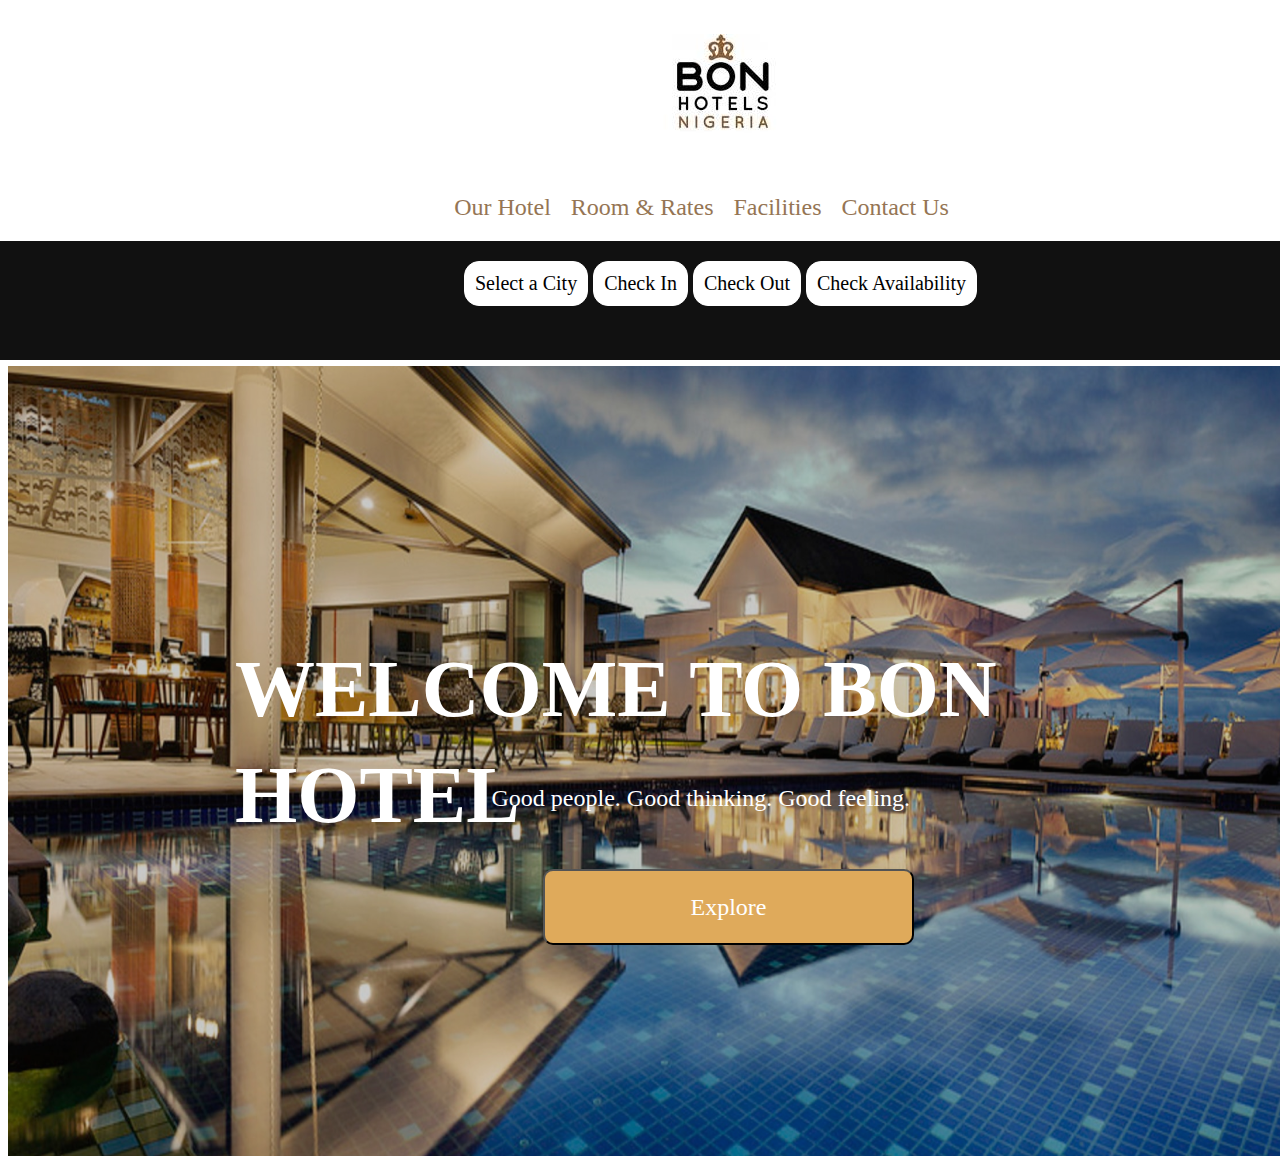
==== task1/index.html @ 3f266643 "codes and pictures added" ====
<!DOCTYPE html>
<html lang="en">
<head>
    <meta charset="UTF-8">
    <meta http-equiv="X-UA-Compatible" content="IE=edge">
    <meta name="viewport" content="width=100%, initial-scale=1.0">
    <title>Document</title>
    <link rel="stylesheet" href="index.css">
</head>
<body>
    <div class="one">
        <img src="1.png" alt="logo of a company">
    </div>
    
    <nav>
    
        <ul>
            <li>Our Hotel</li>
            <li>Room & Rates</li>
            <li>Facilities</li>
            <li>Contact Us</li>
            <li></li>
        </ul>
    
    </nav>

    <div class="two">
        <ul>
            <li>Select a City</li>
            <li>Check In</li>
            <li>Check Out</li>
            <li>Check Availability</li>
        </ul>
    </div>

    <div class="three">
        <img src="3.png" alt="picture of the hotel">
        <h1>WELCOME TO BON HOTEL</h1>
        <p>Good people. Good thinking. Good feeling.</p>
        <button class="explore-button">Explore</button>
    </div>

    <div class="four">
        <h1>
            Facilities
        </h1>
        
    </div>
</body>
</html>
---- task1/index.css ----
/* body{
    background-color: white;
} */


one{
    background-color: white;
    width: 100%;
    height: auto;
}
.one img{
    position: absolute;
    width: 151px;
    height: 101px;
    left: 648px;
    top: 34px;
}


nav{
    /* Our Hotel Rooms & Rates Facilities Contact Us */
    position: absolute;
    width: 653px;
    height: 28px;
    left: 365px;
    top: 183px;
    font-family: 'Ubuntu';
    font-style: normal;
    font-weight: 500;
    font-size: 24px;
    line-height: 28px;
/* identical to box height */
    color: #957554;
    mix-blend-mode: normal;
    font-family: Ubuntu;
    letter-spacing: 0em;
    text-align: left;
    border-radius: nullpx;


}

nav ul {
    display: flex;
    justify-content: center;
    list-style: none;
    margin: 10px 0; /* Add margin on top and bottom */
}

nav li {
    margin: 0 10px; /* Add margin on left and right */
}



/* for second div */

.two {
/* Rectangle 16 */


position: absolute;
width: 1441px;
height: 119px;
left: 0px;
top: 241px;
background: #111111;
bottom: 241px;
font-size: 20px;


}

.two ul {
    display: flex;
    justify-content: center; /* Center align the list items */
    list-style: none;
    padding: 0; /* Remove default padding */
}

.two li {
    padding: 10px; /* Add padding to create space within list items */
    border: 1px solid white; /* Add border to each list item */
    background-color: white; /* Set background color to white */
    border-radius: 15px;
    margin-right: 5px; /* Adjust margin to bring the boxes closer */

    
}

.two li:last-child {
    margin-right: 0; /* Remove margin on the last box */
}


.three {
    position: relative;
    width: 1441px;
    height: 790px;
    left: 0;
    top: 358px;
    display: flex;
    align-items: center;
    justify-content: center;
    background: linear-gradient(0deg, rgba(7, 7, 7, 0.22), rgba(7, 7, 7, 0.22)), url(.jpg);
  }
  
  .three img {
    display: block;
    max-width: 100%;
    height: auto;
  }
  
  .three h1 {
    position: absolute;
    top: calc(50% - 73px); /* Adjusted the top value to move higher */
    left: 50%;
    transform: translate(-50%, -50%);
    width: 987px;
    /* height: 106px;
    left: 244px;
    top: 681px; */
    font-family: 'Segoe UI';
    font-style: normal;
    font-weight: 700;
    font-size: 80px;
    line-height: 106px;
    color: #FFFFFF;
    mix-blend-mode: normal;
  }
  
  .three p {
    position: absolute;
    top: calc(50% + 13px); /* Adjusted the top value to move higher */
    left: 50%;
    transform: translate(-50%, -50%);
    width: 474px;
    /* height: 28px;
    left: 474px;
    top: 784px; */
    font-family: 'Ubuntu';
    font-style: normal;
    font-weight: 500;
    font-size: 24px;
    line-height: 28px;
    /* identical to box height */
    color: #FFFFFF;
    mix-blend-mode: normal;
  }
  
  .explore-button{
    position: absolute;

font-family: 'Ubuntu';
font-style: normal;
font-weight: 500;
font-size: 24px;
line-height: 28px;
/* identical to box height */


color: #FFFFFF;

mix-blend-mode: normal;
    position: absolute;
width: 371px;
height: 76px;
left: 535px;
top: 503px;

background: #DFAA5B;
border-radius: 10px;
  }
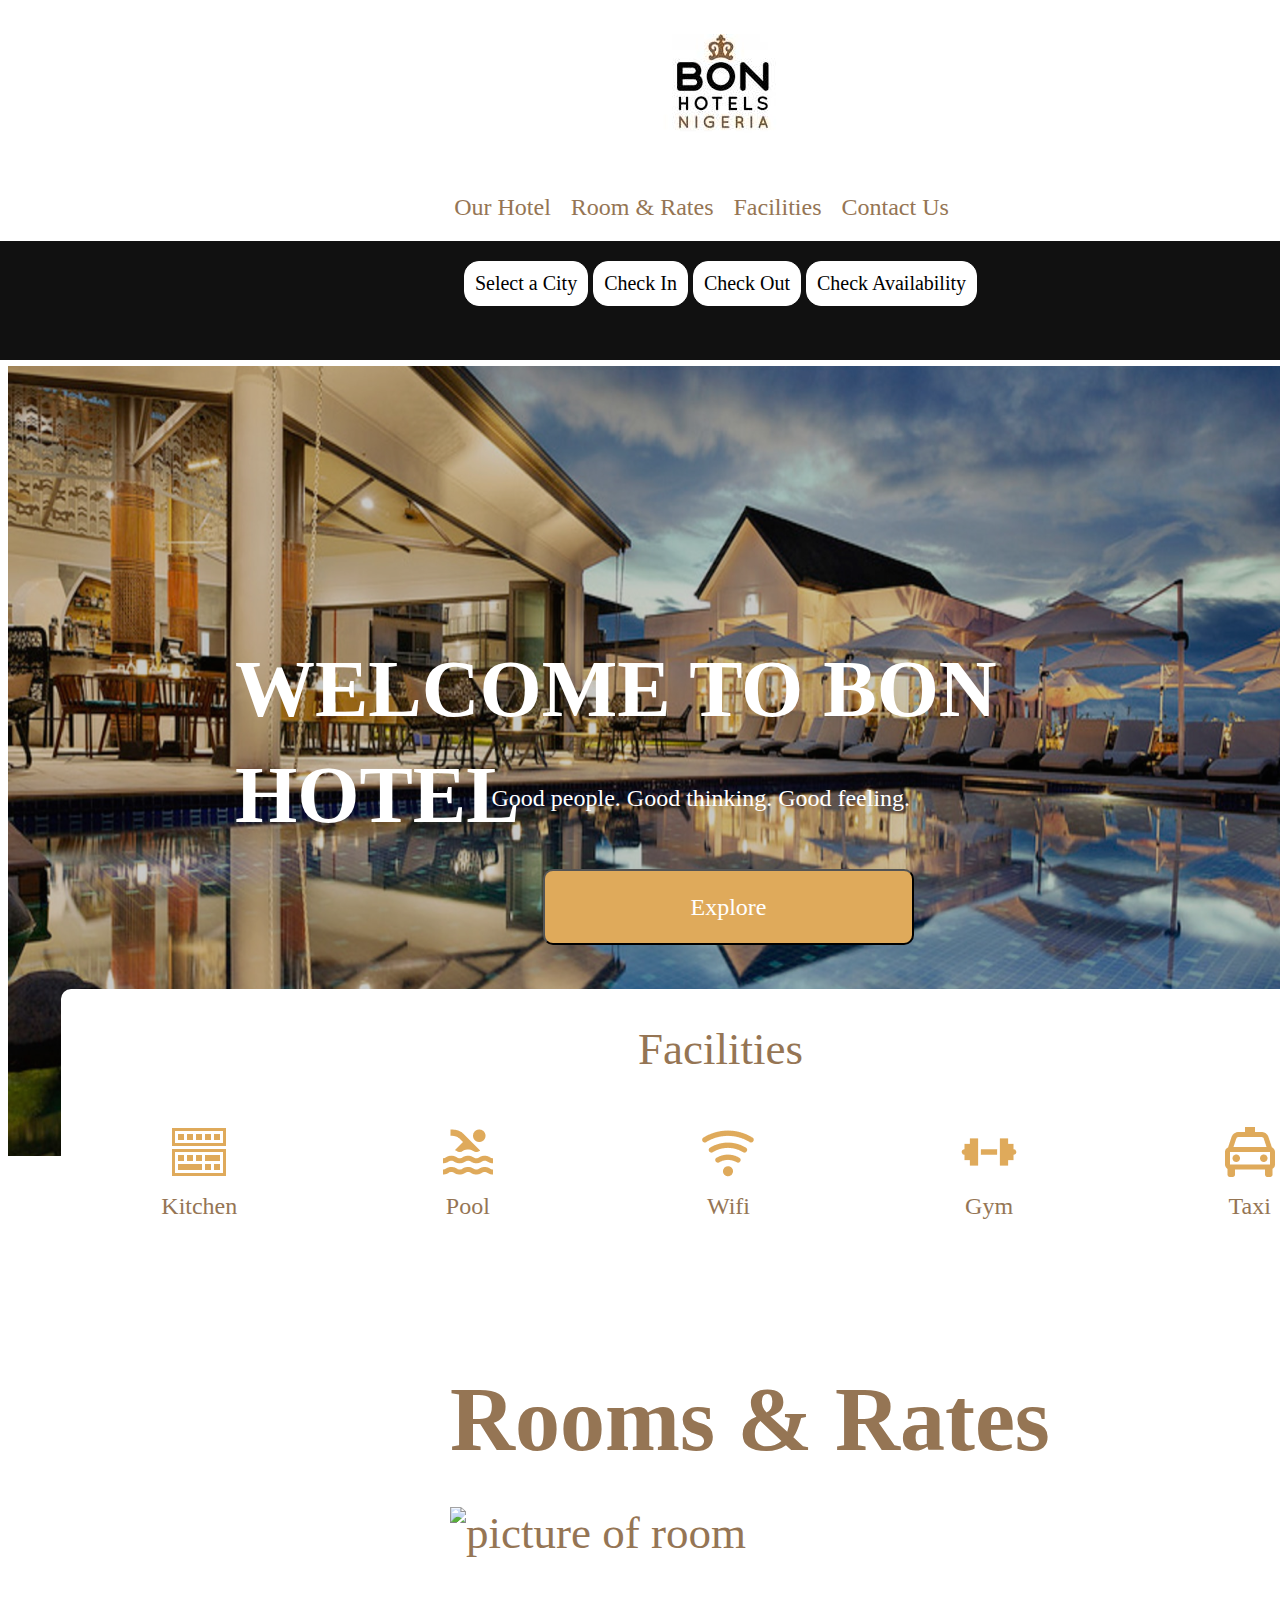
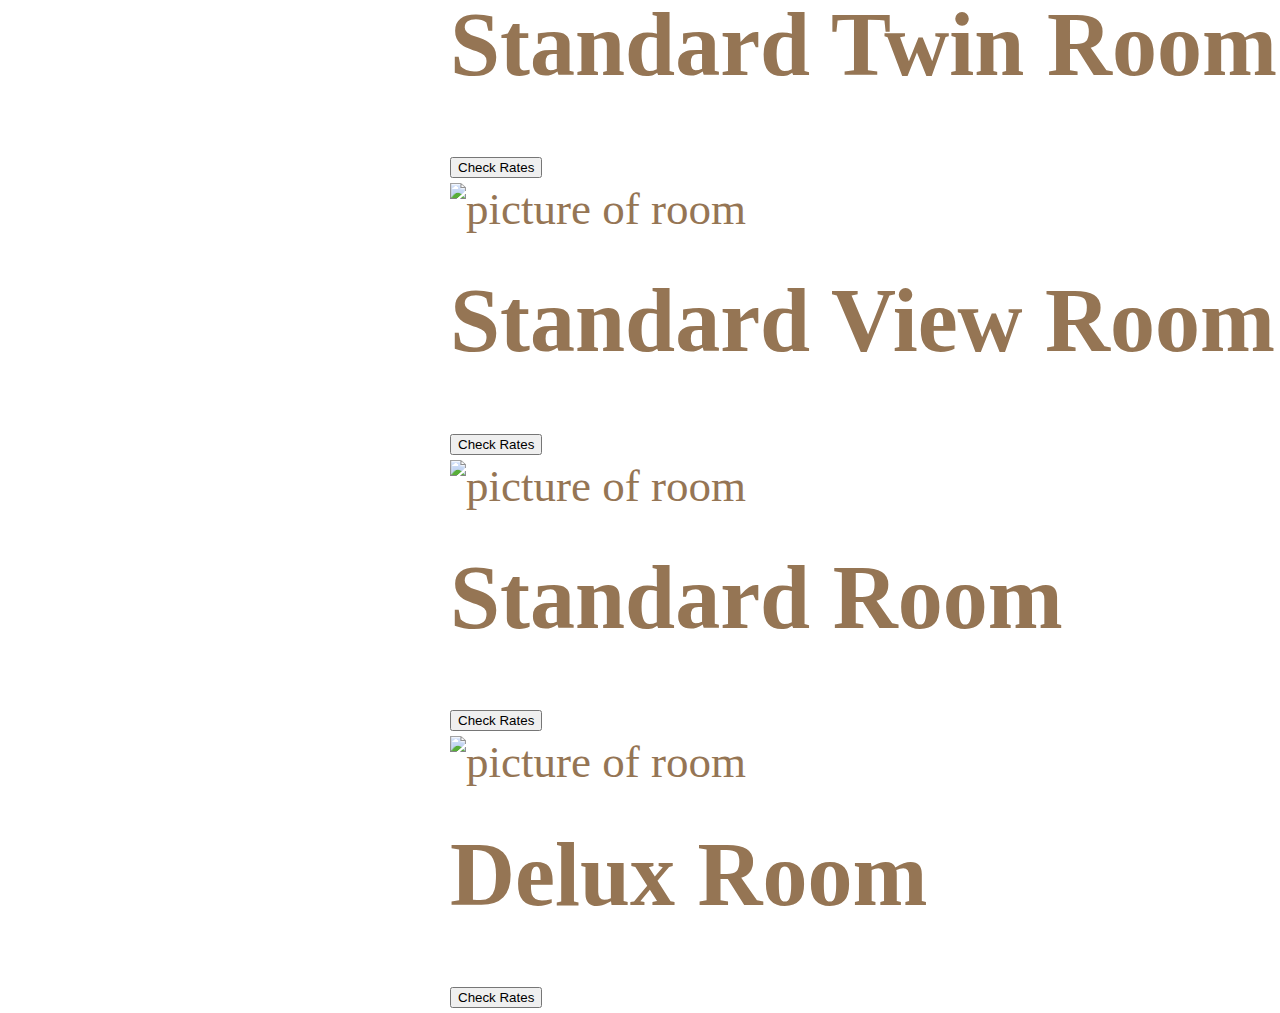
==== commit 3d5a72fe: "new changes made" ====
--- a/task1/index.html
+++ b/task1/index.html
@@ -44,6 +44,69 @@
         <h1>
             Facilities
         </h1>
+        <div class="flex">
+            <img src="f1.png" alt="picture">
+            <p>Kitchen</p>
+        </div>
+
+        <div class="flex">
+            <img src="f2.png" alt="picture">
+            <p>Pool</p>
+        </div>
+
+        <div class="flex">
+            <img src="f3.png" alt="picture">
+            <p>Wifi</p>
+        </div>
+
+        <div class="flex">
+            <img src="f4.png" alt="picture">
+            <p>Gym</p>
+        </div>
+
+        <div class="flex">
+            <img src="f5.png" alt="picture">
+            <p>Taxi</p>
+        </div>
+    </div>
+
+    <div class="five">
+        <h1>
+            Rooms & Rates
+        </h1>
+
+        <div class="room">
+            <img src="" alt="picture of room">
+            <h1>
+                Standard Twin Room
+            </h1>
+            <button>Check Rates</button>
+        </div>
+
+        <div class="room">
+            <img src="" alt="picture of room">
+            <h1>
+                Standard View Room
+            </h1>
+            <button>Check Rates</button>
+        </div>
+
+        <div class="room">
+            <img src="" alt="picture of room">
+            <h1>
+                Standard Room
+            </h1>
+            <button>Check Rates</button>
+        </div>
+
+        <div class="room">
+            <img src="" alt="picture of room">
+            <h1>
+                Delux Room
+            </h1>
+            <button>Check Rates</button>
+        </div>
+
         
     </div>
 </body>
--- a/task1/index.css
+++ b/task1/index.css
@@ -171,3 +171,78 @@
 background: #DFAA5B;
 border-radius: 10px;
   }
+
+
+
+  .four {
+    position: absolute;
+    width: 1319px;
+    height: 289px;
+    left: 61px;
+    top: 989px;
+    background: #FFFFFF;
+    border-radius: 10px;
+    display: flex; /* Add flex display */
+    flex-wrap: wrap; /* Allow flex items to wrap to the next line */
+    justify-content: space-around; /* Add space between flex items */
+    align-items: center; /* Align items vertically */
+    color: #957554;
+    
+  }
+  
+  .four h1 {
+    flex-basis: 100%; /* Take up full width */
+    text-align: center;
+    margin: 0;
+    font-family: 'Ubuntu';
+    font-style: normal;
+    font-weight: 500;
+    font-size: 45px;
+    line-height: 52px;
+    color: #957554;
+    mix-blend-mode: normal;
+    margin-top: 20px; /* Add margin at the top */
+  }
+  
+  .four .flex {
+    display: flex;
+    flex-direction: column;
+    align-items: center;
+    justify-content: center;
+    margin: 20px;
+  }
+  
+  .four .flex img {
+    max-width: 100%;
+    height: auto;
+  }
+  
+  .four .flex p {
+    font-family: 'Ubuntu';
+    font-style: normal;
+    font-weight: 400;
+    font-size: 24px;
+    line-height: 28px;
+    color: #957554;
+    mix-blend-mode: normal;
+    margin-top: 10px;
+  }
+  
+
+
+
+    .five {
+        position: absolute;
+        width: 312px;
+        height: 52px;
+        left: 450px;
+        top: 1334px;
+        font-family: 'Ubuntu';
+        font-style: normal;
+        font-weight: 500;
+        font-size: 45px;
+        line-height: 52px;
+        color: #957554;
+        mix-blend-mode: normal;
+        white-space: nowrap; /* Prevent text from wrapping */
+      }
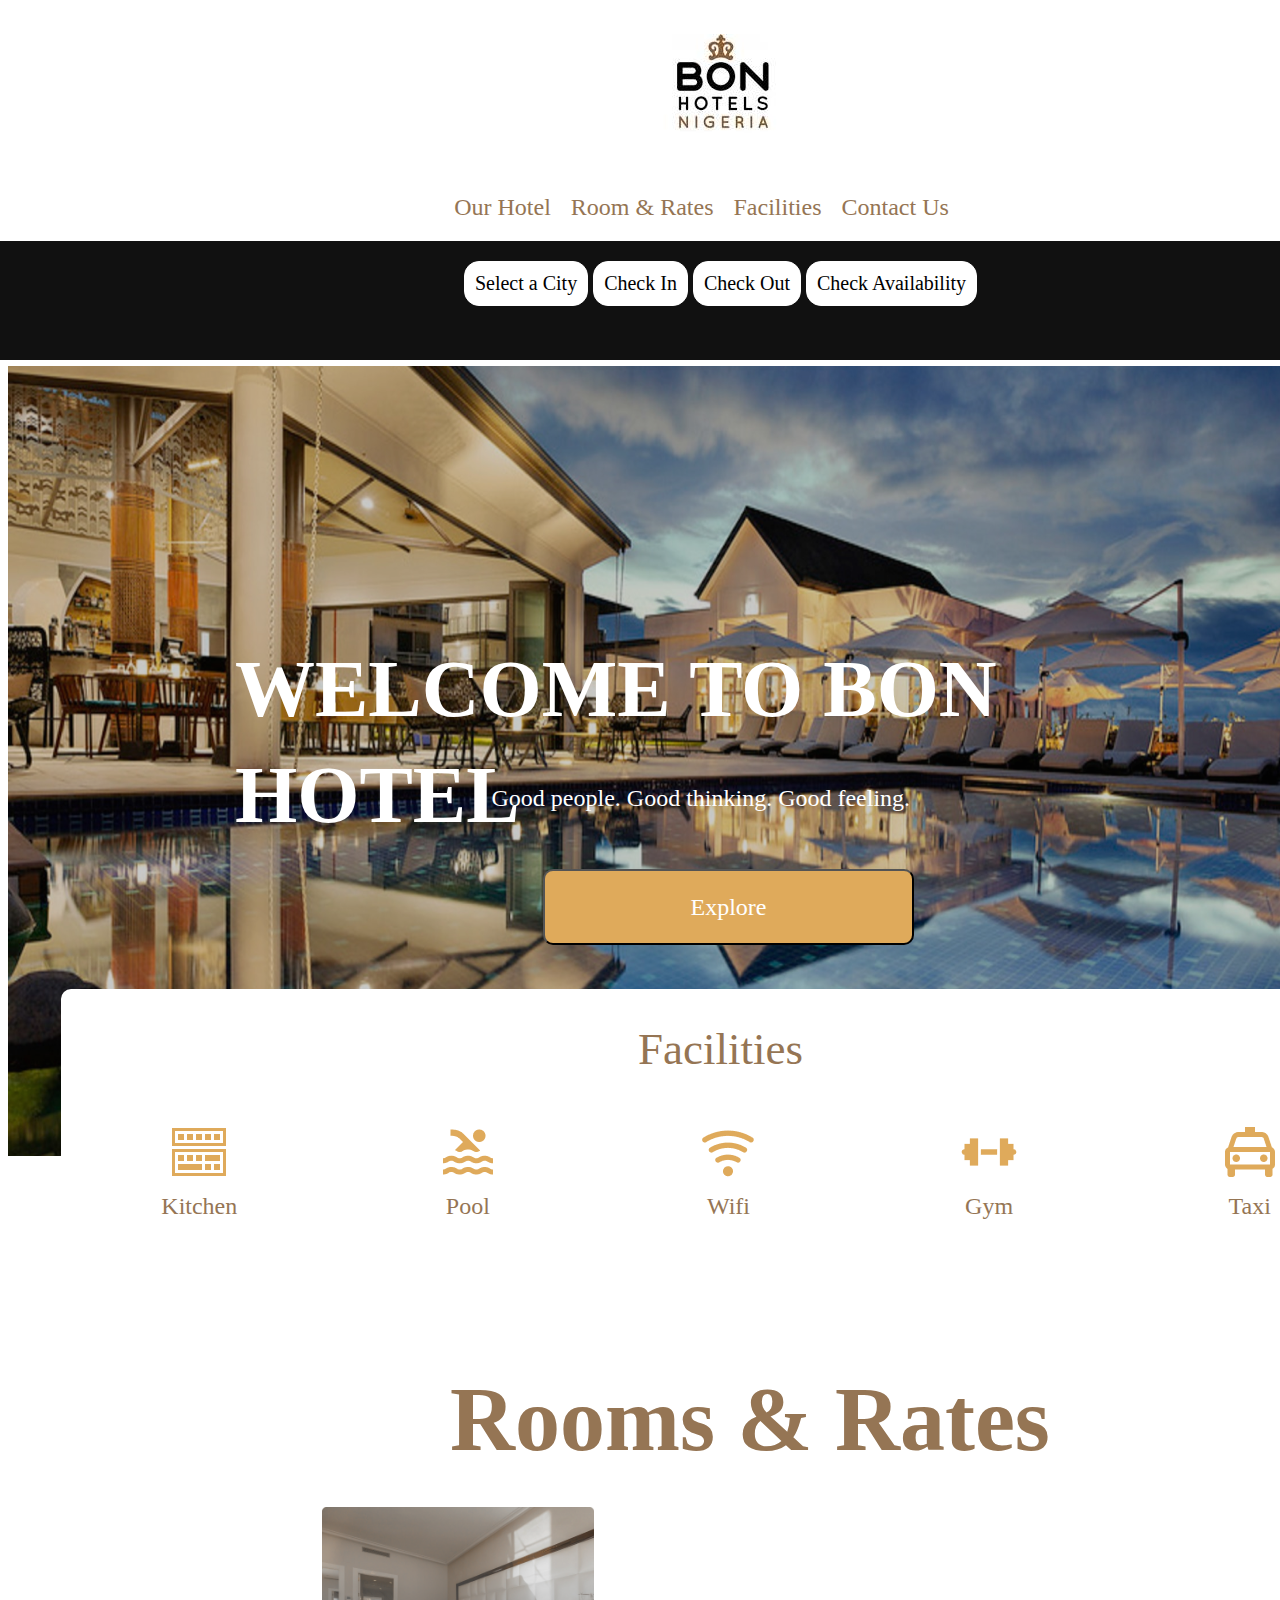
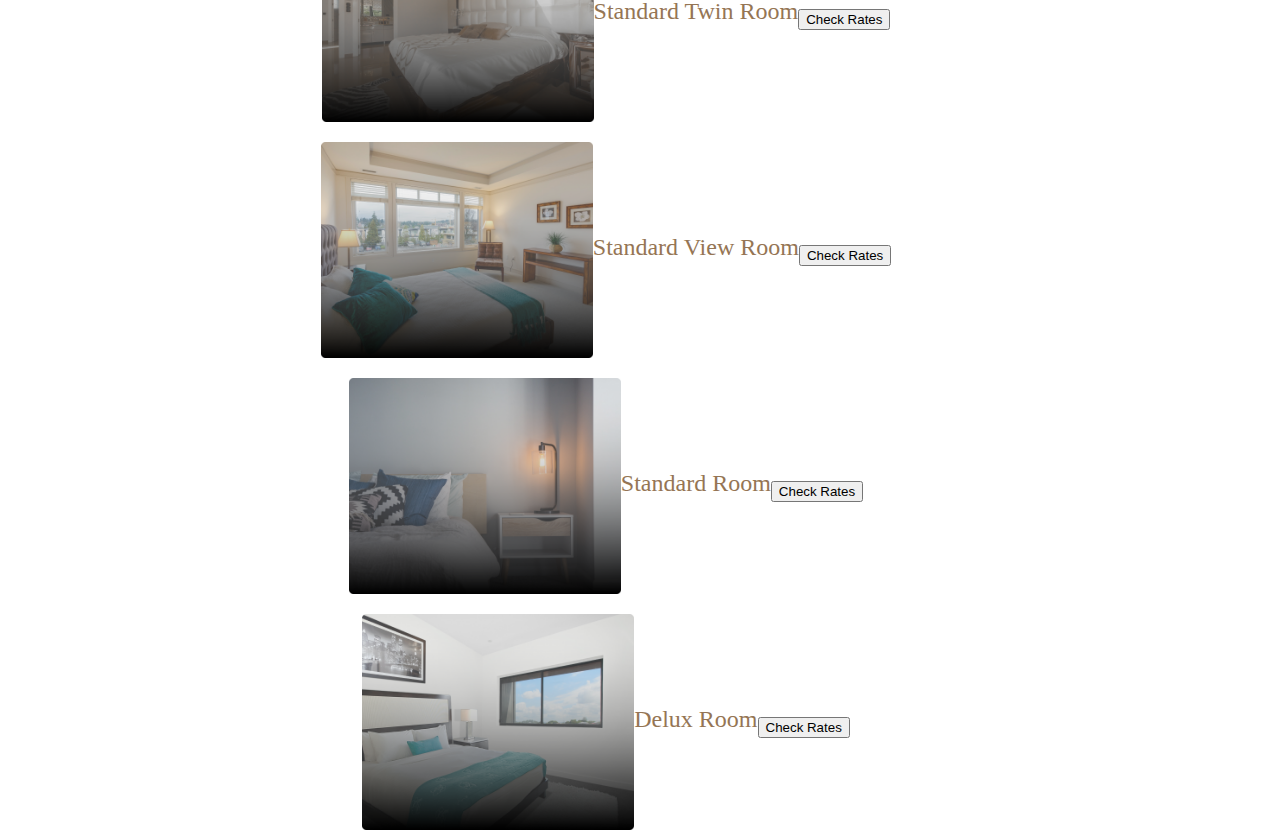
==== commit 6d4ce575: "new changes made" ====
--- a/task1/index.html
+++ b/task1/index.html
@@ -70,13 +70,15 @@
         </div>
     </div>
 
+
+    
     <div class="five">
         <h1>
             Rooms & Rates
         </h1>
 
         <div class="room">
-            <img src="" alt="picture of room">
+            <img src="r1.png" alt="picture of room">
             <h1>
                 Standard Twin Room
             </h1>
@@ -84,7 +86,7 @@
         </div>
 
         <div class="room">
-            <img src="" alt="picture of room">
+            <img src="r2.png" alt="picture of room">
             <h1>
                 Standard View Room
             </h1>
@@ -92,7 +94,7 @@
         </div>
 
         <div class="room">
-            <img src="" alt="picture of room">
+            <img src="r3.png" alt="picture of room">
             <h1>
                 Standard Room
             </h1>
@@ -100,7 +102,7 @@
         </div>
 
         <div class="room">
-            <img src="" alt="picture of room">
+            <img src="r4.png" alt="picture of room">
             <h1>
                 Delux Room
             </h1>
--- a/task1/index.css
+++ b/task1/index.css
@@ -231,18 +231,53 @@
 
 
 
-    .five {
-        position: absolute;
-        width: 312px;
-        height: 52px;
-        left: 450px;
-        top: 1334px;
-        font-family: 'Ubuntu';
-        font-style: normal;
-        font-weight: 500;
-        font-size: 45px;
-        line-height: 52px;
-        color: #957554;
-        mix-blend-mode: normal;
-        white-space: nowrap; /* Prevent text from wrapping */
-      }
+  .five {
+    position: absolute;
+    width: 312px;
+    height: 52px;
+    left: 450px;
+    top: 1334px;
+    font-family: 'Ubuntu';
+    font-style: normal;
+    font-weight: 500;
+    font-size: 45px;
+    line-height: 52px;
+    color: #957554;
+    mix-blend-mode: normal;
+    white-space: nowrap; /* Prevent text from wrapping */
+  }
+  
+  .room-container {
+    display: flex;
+    justify-content: space-between;
+  }
+  
+  .room {
+    display: flex;
+    flex-direction: row;
+    align-items: center;
+    justify-content: center;
+    margin: 20px;
+  }
+  
+  .room img {
+    max-width: 100%;
+    height: auto;
+  }
+  
+  .room h1 {
+    font-family: 'Ubuntu';
+    font-style: normal;
+    font-weight: 500;
+    font-size: 24px;
+    line-height: 28px;
+    color: #957554;
+    mix-blend-mode: normal;
+    margin-top: 10px;
+  }
+  
+  .room button {
+    margin-top: 10px;
+  }
+  
+  
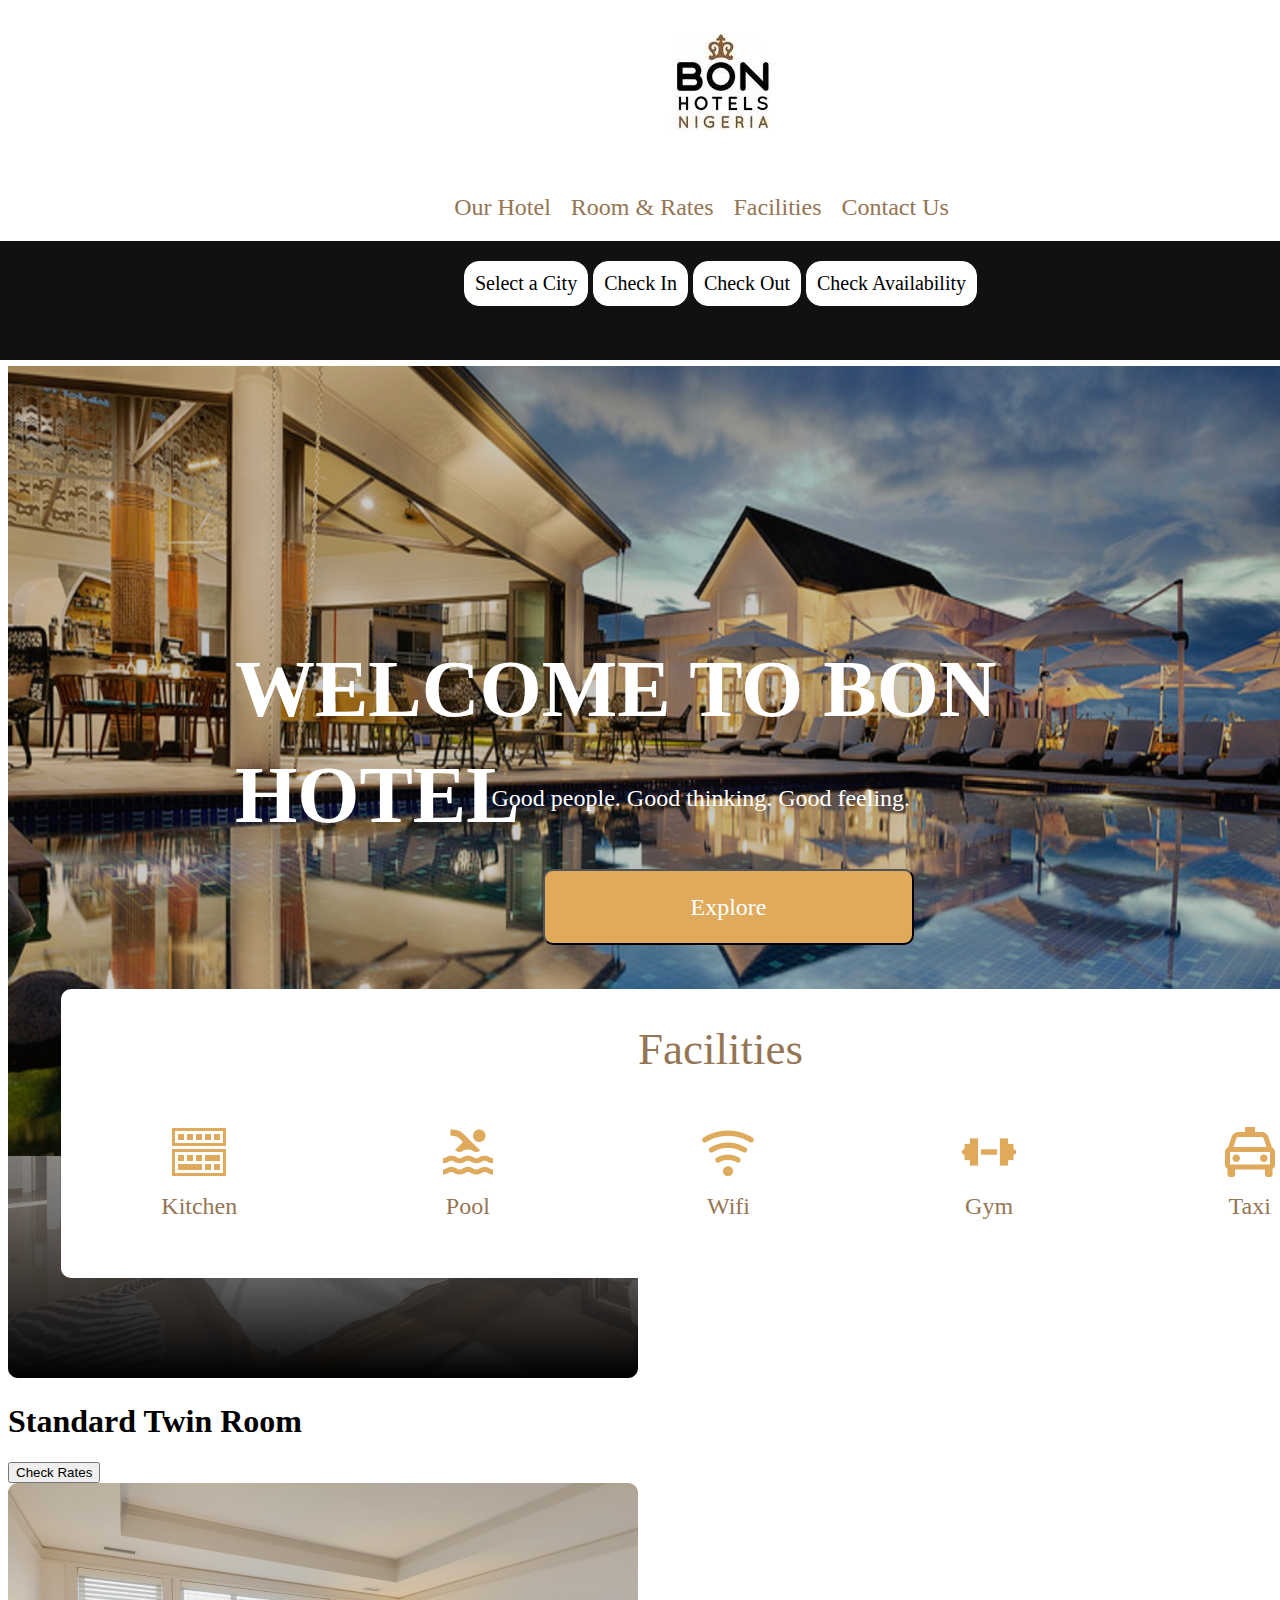
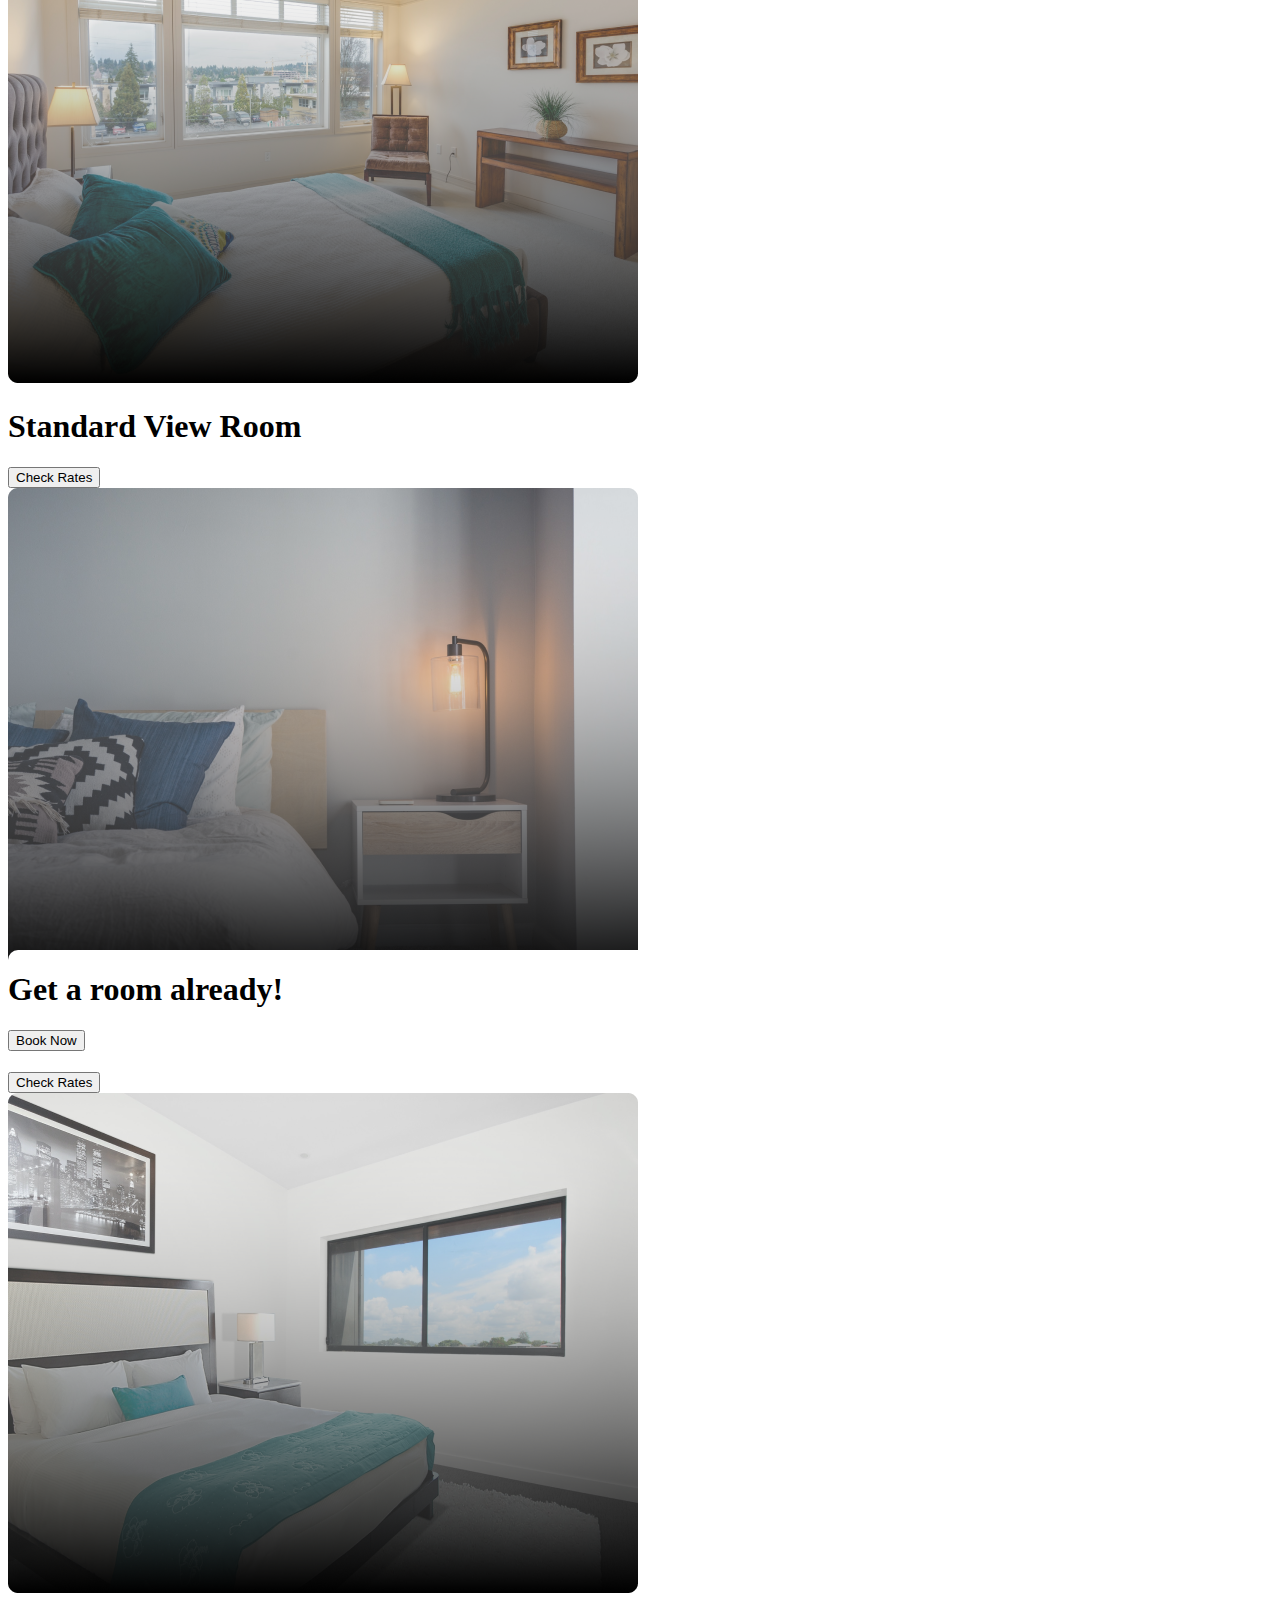
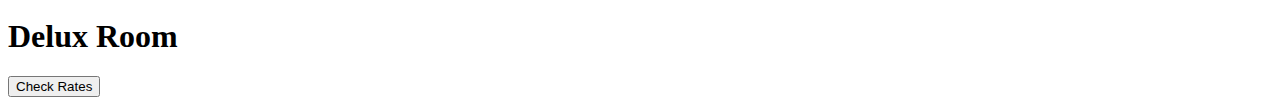
==== commit 795d3117: "new changes made" ====
--- a/task1/index.html
+++ b/task1/index.html
@@ -108,8 +108,14 @@
             </h1>
             <button>Check Rates</button>
         </div>
+        
+    </div>
 
-        
+    <div class="six">
+        <h1>
+            Get a room already!
+        </h1>
+        <button>Book Now</button>
     </div>
 </body>
 </html>--- a/task1/index.css
+++ b/task1/index.css
@@ -231,7 +231,7 @@
 
 
 
-  .five {
+  /* .five {
     position: absolute;
     width: 312px;
     height: 52px;
@@ -244,7 +244,7 @@
     line-height: 52px;
     color: #957554;
     mix-blend-mode: normal;
-    white-space: nowrap; /* Prevent text from wrapping */
+    white-space: nowrap;
   }
   
   .room-container {
@@ -266,18 +266,39 @@
   }
   
   .room h1 {
-    font-family: 'Ubuntu';
-    font-style: normal;
-    font-weight: 500;
-    font-size: 24px;
-    line-height: 28px;
-    color: #957554;
-    mix-blend-mode: normal;
-    margin-top: 10px;
+    position: absolute;
+    width: 312px;
+    height: 52px;
+    left: 564px;
+    top: 1334px;
+    
+    font-family: 'Ubuntu';
+    font-style: normal;
+    font-weight: 500;
+    font-size: 45px;
+    line-height: 52px;
+
+    
+    color: #957554;
+    
+    mix-blend-mode: normal;
   }
   
   .room button {
     margin-top: 10px;
   }
   
-  
+   */
+
+
+
+.six{
+  position: absolute;
+width: 100%;
+height: auto;
+/* left: 61px; */
+top: 2550px;
+
+background: #FFFFFF;
+border-radius: 10px;
+}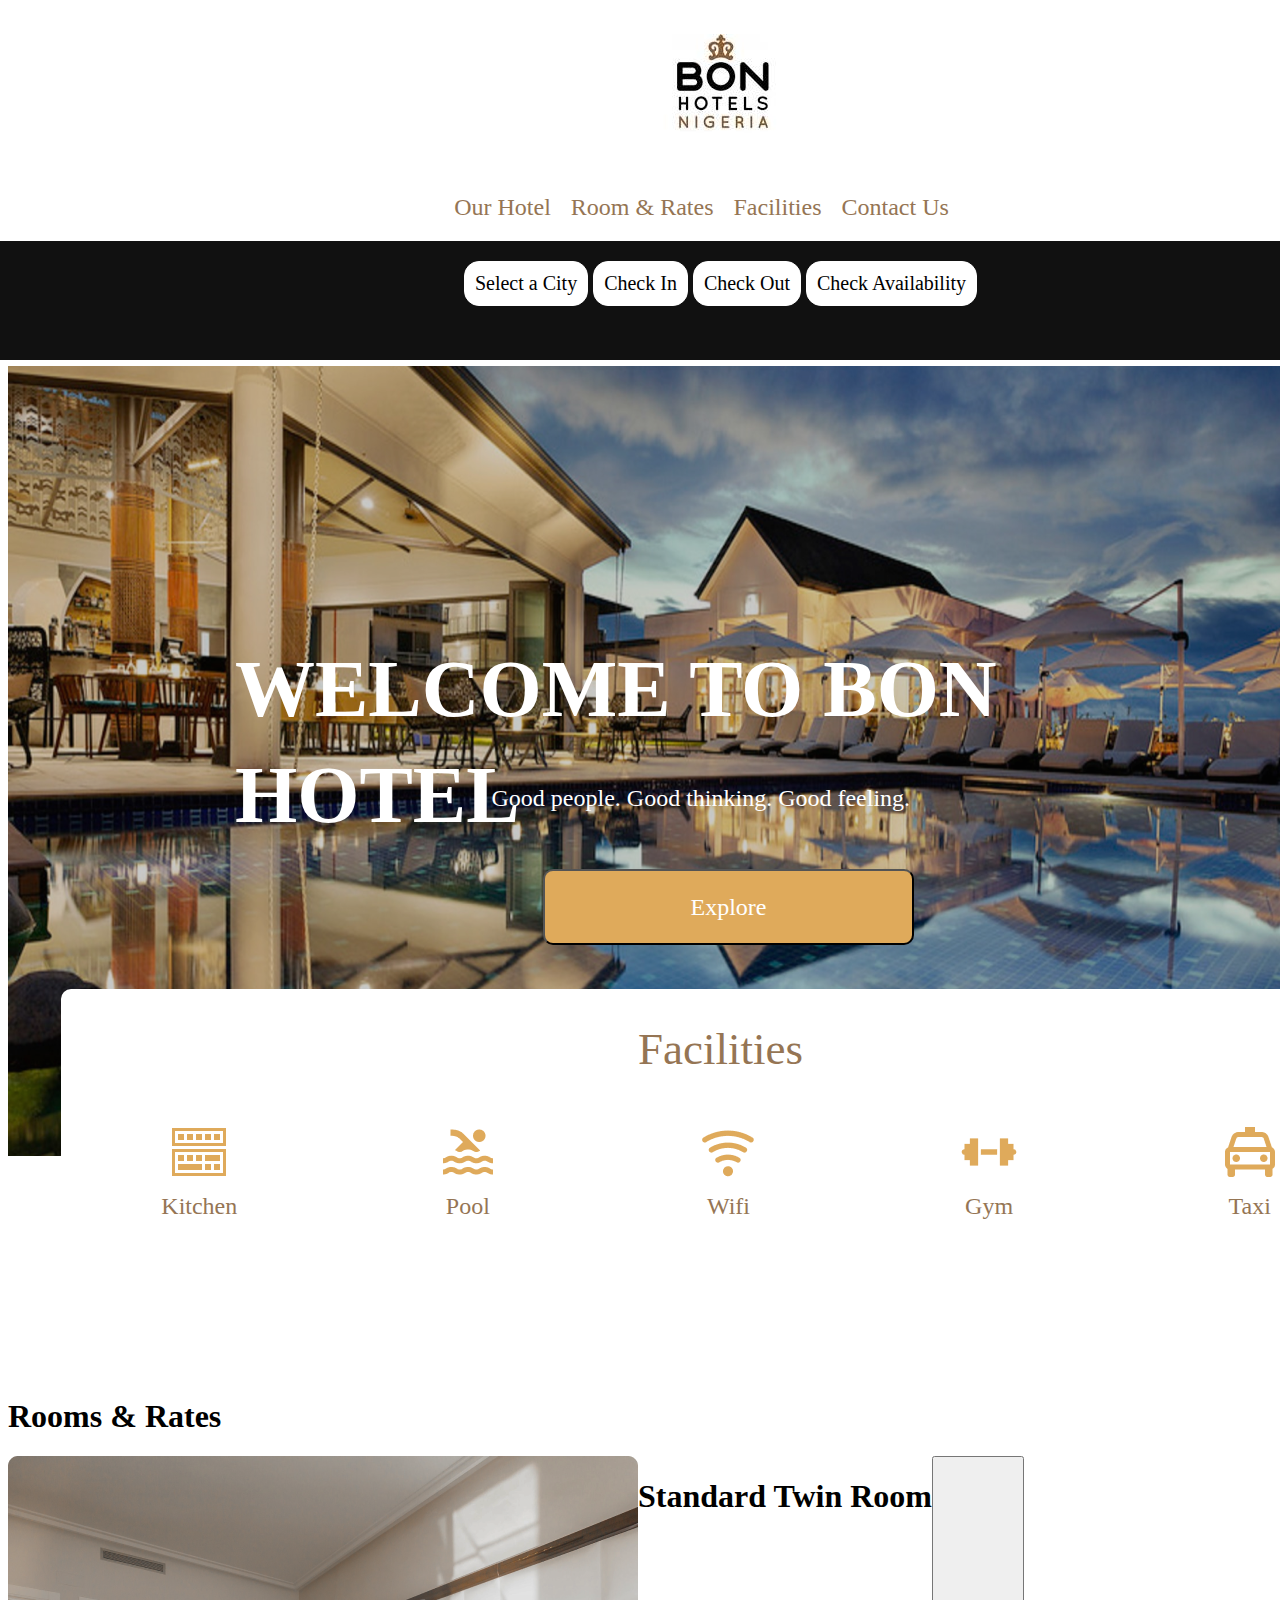
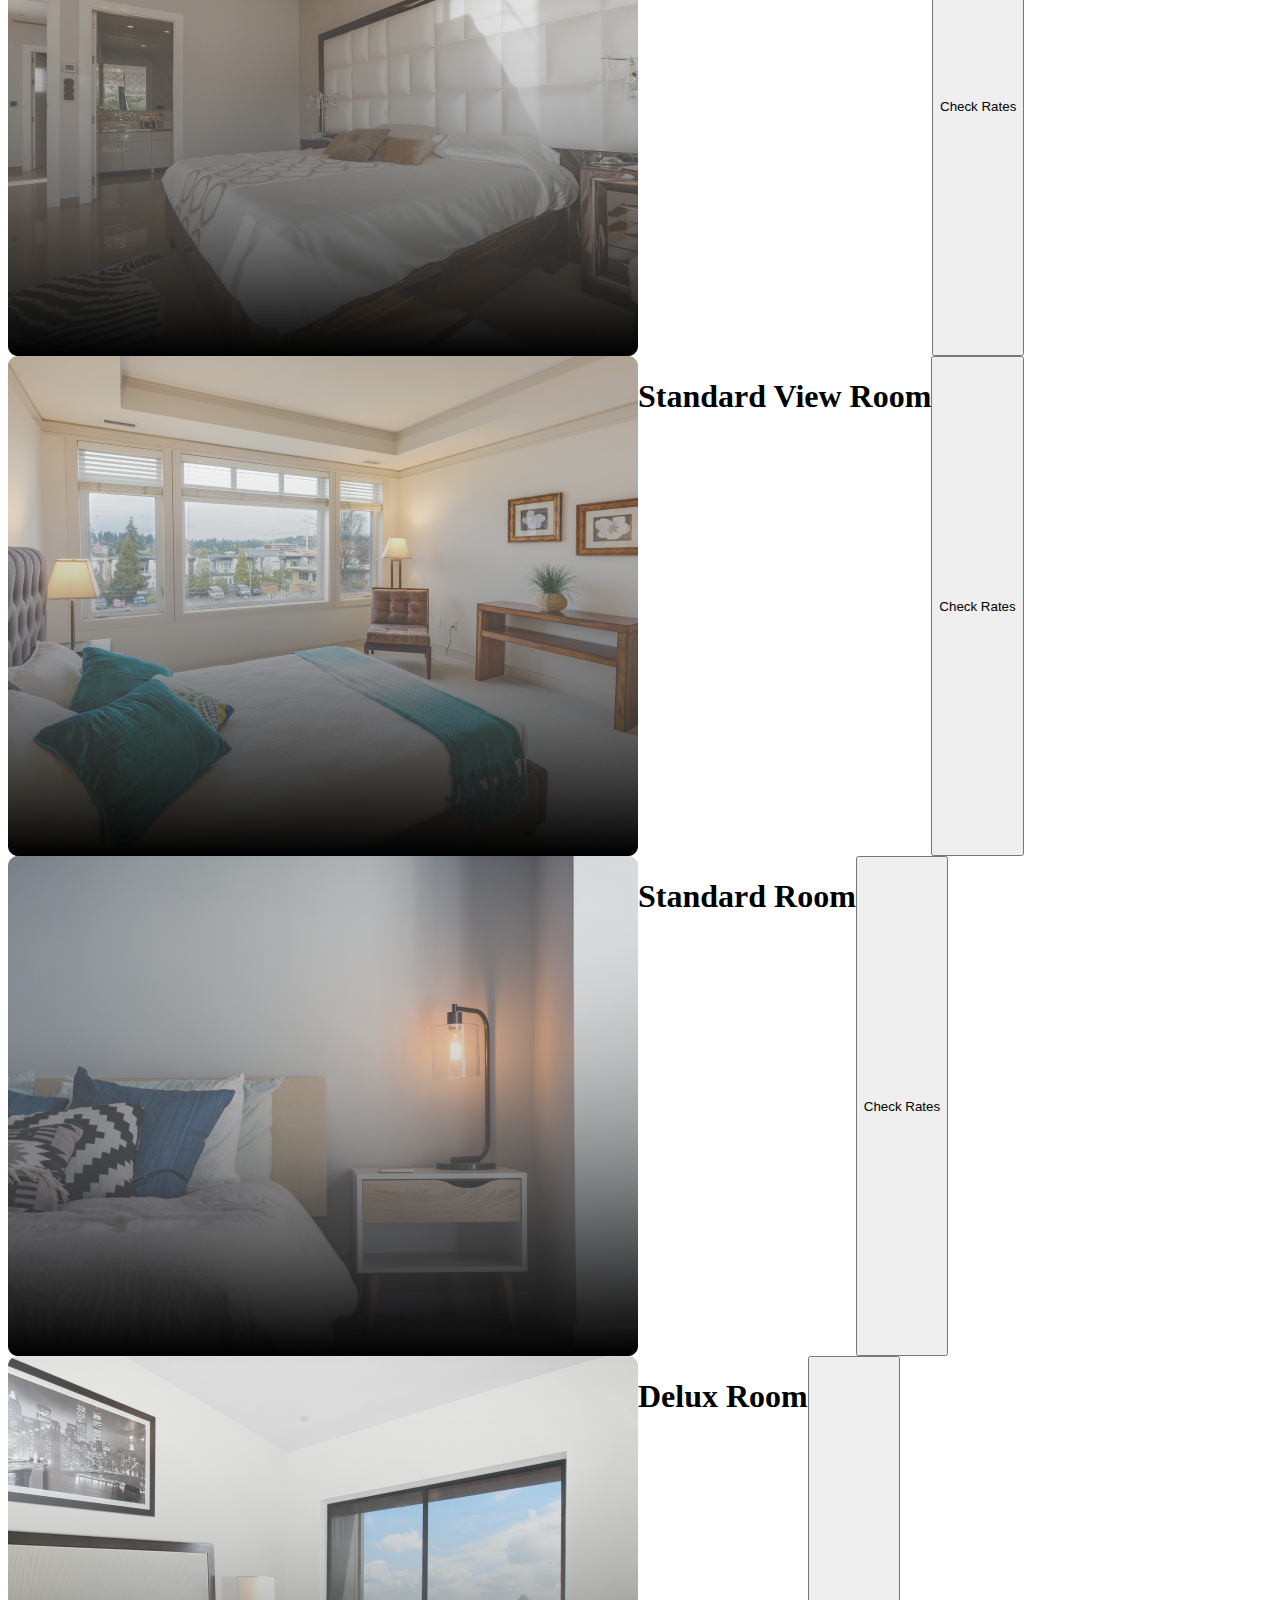
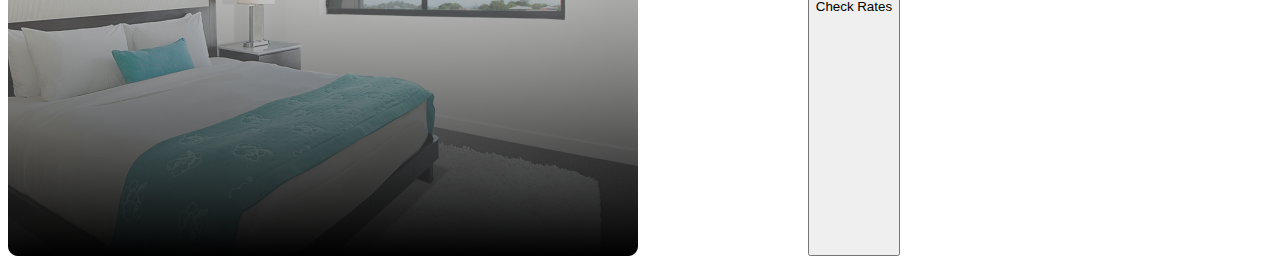
==== commit d196feeb: "new changes made" ====
--- a/task1/index.html
+++ b/task1/index.html
@@ -111,11 +111,11 @@
         
     </div>
 
-    <div class="six">
+    <!-- <div class="six">
         <h1>
             Get a room already!
         </h1>
         <button>Book Now</button>
-    </div>
+    </div> -->
 </body>
 </html>--- a/task1/index.css
+++ b/task1/index.css
@@ -231,74 +231,15 @@
 
 
 
-  /* .five {
-    position: absolute;
-    width: 312px;
-    height: 52px;
-    left: 450px;
-    top: 1334px;
-    font-family: 'Ubuntu';
-    font-style: normal;
-    font-weight: 500;
-    font-size: 45px;
-    line-height: 52px;
-    color: #957554;
-    mix-blend-mode: normal;
-    white-space: nowrap;
-  }
-  
-  .room-container {
-    display: flex;
-    justify-content: space-between;
+  .five {
+  
+    gap: 20px; 
+    margin-top: 600px; 
   }
   
   .room {
     display: flex;
     flex-direction: row;
-    align-items: center;
-    justify-content: center;
-    margin: 20px;
-  }
-  
-  .room img {
-    max-width: 100%;
-    height: auto;
-  }
-  
-  .room h1 {
-    position: absolute;
-    width: 312px;
-    height: 52px;
-    left: 564px;
-    top: 1334px;
-    
-    font-family: 'Ubuntu';
-    font-style: normal;
-    font-weight: 500;
-    font-size: 45px;
-    line-height: 52px;
-
-    
-    color: #957554;
-    
-    mix-blend-mode: normal;
-  }
-  
-  .room button {
-    margin-top: 10px;
-  }
-  
-   */
-
-
-
-.six{
-  position: absolute;
-width: 100%;
-height: auto;
-/* left: 61px; */
-top: 2550px;
-
-background: #FFFFFF;
-border-radius: 10px;
-}+
+  }
+  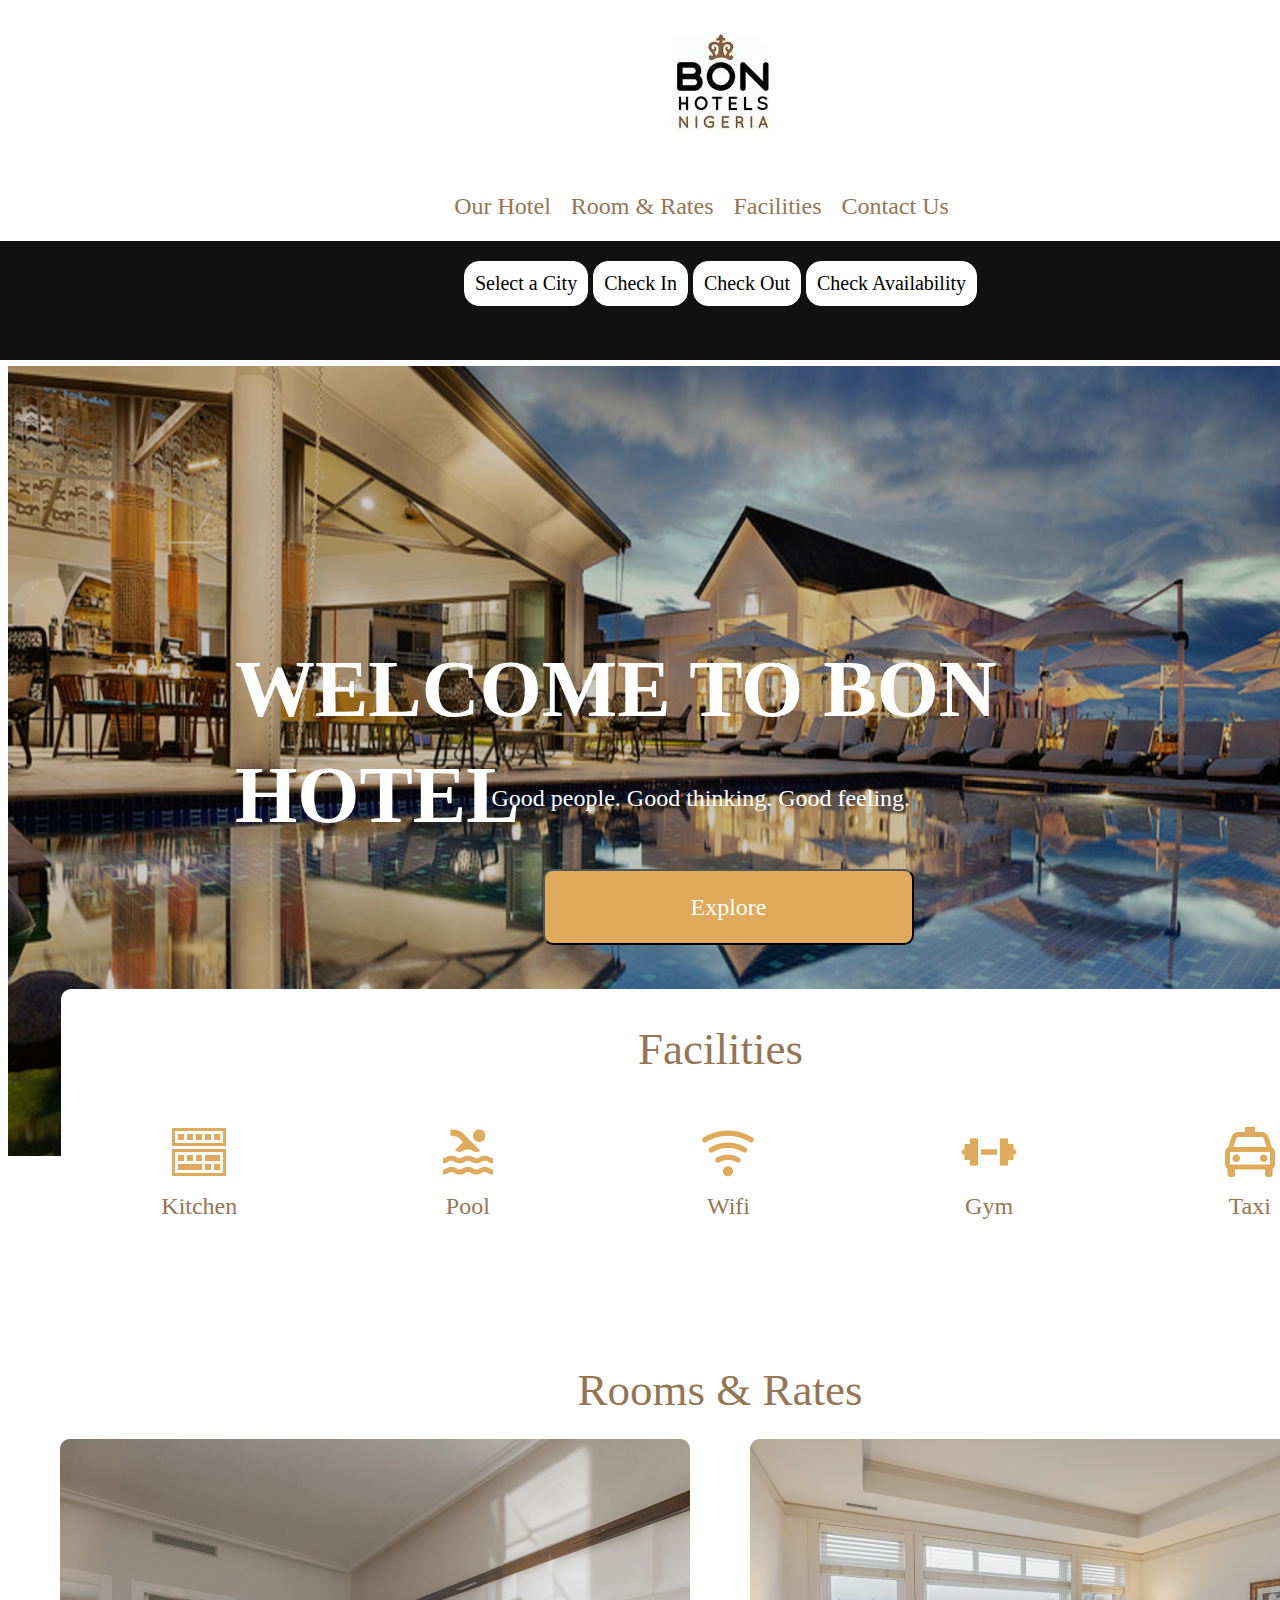
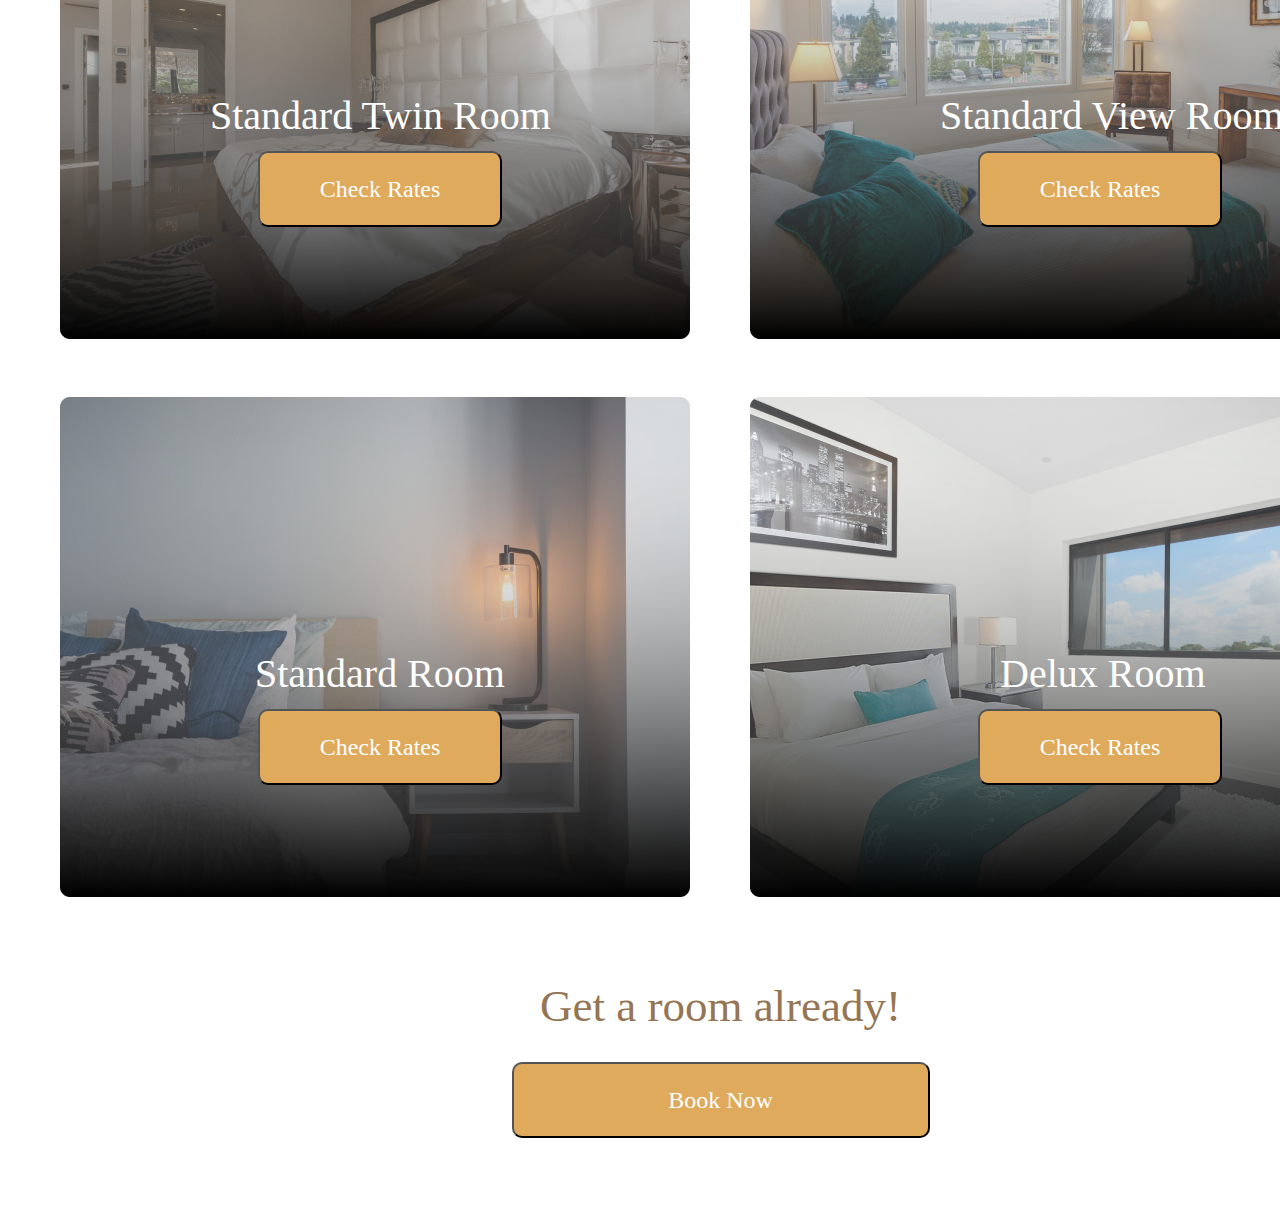
==== commit 9daffe55: "new changes made" ====
--- a/task1/index.html
+++ b/task1/index.html
@@ -73,11 +73,11 @@
 
     
     <div class="five">
-        <h1>
+        <h1 class="main">
             Rooms & Rates
         </h1>
 
-        <div class="room">
+        <div class="room1">
             <img src="r1.png" alt="picture of room">
             <h1>
                 Standard Twin Room
@@ -85,7 +85,7 @@
             <button>Check Rates</button>
         </div>
 
-        <div class="room">
+        <div class="room2">
             <img src="r2.png" alt="picture of room">
             <h1>
                 Standard View Room
@@ -93,7 +93,7 @@
             <button>Check Rates</button>
         </div>
 
-        <div class="room">
+        <div class="room3">
             <img src="r3.png" alt="picture of room">
             <h1>
                 Standard Room
@@ -101,7 +101,7 @@
             <button>Check Rates</button>
         </div>
 
-        <div class="room">
+        <div class="room4">
             <img src="r4.png" alt="picture of room">
             <h1>
                 Delux Room
@@ -111,11 +111,12 @@
         
     </div>
 
-    <!-- <div class="six">
+    <div class="six">
         <h1>
             Get a room already!
         </h1>
         <button>Book Now</button>
-    </div> -->
+    </div>
+    
 </body>
 </html>--- a/task1/index.css
+++ b/task1/index.css
@@ -18,7 +18,7 @@
 
 
 nav{
-    /* Our Hotel Rooms & Rates Facilities Contact Us */
+
     position: absolute;
     width: 653px;
     height: 28px;
@@ -28,8 +28,6 @@
     font-style: normal;
     font-weight: 500;
     font-size: 24px;
-    line-height: 28px;
-/* identical to box height */
     color: #957554;
     mix-blend-mode: normal;
     font-family: Ubuntu;
@@ -56,10 +54,8 @@
 /* for second div */
 
 .two {
-/* Rectangle 16 */
-
-
-position: absolute;
+
+  position: absolute;
 width: 1441px;
 height: 119px;
 left: 0px;
@@ -68,28 +64,29 @@
 bottom: 241px;
 font-size: 20px;
 
-
 }
 
 .two ul {
+
     display: flex;
-    justify-content: center; /* Center align the list items */
+    justify-content: center;
     list-style: none;
-    padding: 0; /* Remove default padding */
+    padding: 0;
+
 }
 
 .two li {
-    padding: 10px; /* Add padding to create space within list items */
-    border: 1px solid white; /* Add border to each list item */
-    background-color: white; /* Set background color to white */
+    padding: 10px;
+    border: 1px solid white;
+    background-color: white;
     border-radius: 15px;
-    margin-right: 5px; /* Adjust margin to bring the boxes closer */
+    margin-right: 5px;
 
     
 }
 
 .two li:last-child {
-    margin-right: 0; /* Remove margin on the last box */
+    margin-right: 0;
 }
 
 
@@ -182,16 +179,16 @@
     top: 989px;
     background: #FFFFFF;
     border-radius: 10px;
-    display: flex; /* Add flex display */
-    flex-wrap: wrap; /* Allow flex items to wrap to the next line */
-    justify-content: space-around; /* Add space between flex items */
-    align-items: center; /* Align items vertically */
+    display: flex; 
+    flex-wrap: wrap;
+    justify-content: space-around;
+    align-items: center;
     color: #957554;
     
   }
   
   .four h1 {
-    flex-basis: 100%; /* Take up full width */
+    flex-basis: 100%;
     text-align: center;
     margin: 0;
     font-family: 'Ubuntu';
@@ -201,7 +198,7 @@
     line-height: 52px;
     color: #957554;
     mix-blend-mode: normal;
-    margin-top: 20px; /* Add margin at the top */
+    margin-top: 20px;
   }
   
   .four .flex {
@@ -231,15 +228,207 @@
 
 
 
-  .five {
-  
-    gap: 20px; 
-    margin-top: 600px; 
-  }
-  
-  .room {
-    display: flex;
-    flex-direction: row;
-
-  }
-  +.five .main{
+  text-align: center;
+  position: absolute;
+width: 312px;
+height: 52px;
+left: 564px;
+top: 1334px;
+
+font-family: 'Ubuntu';
+font-style: normal;
+font-weight: 500;
+font-size: 45px;
+line-height: 52px;
+color: #957554;
+mix-blend-mode: normal;
+}
+
+.five h1{
+  font-family: 'Ubuntu';
+font-style: normal;
+font-weight: 500;
+font-size: 40px;
+line-height: 46px;
+color: #FFFFFF;
+mix-blend-mode: normal;
+}
+
+.five button{
+  background: #DFAA5B;
+  border-radius: 10px;
+  width: 244px;
+  height: 76px;
+  top: 1805px;
+  font-family: 'Ubuntu';
+  font-style: normal;
+  font-weight: 500;
+  font-size: 24px;
+  line-height: 28px;
+  color: #FFFFFF;
+  mix-blend-mode: normal;
+}
+
+
+
+.room1{
+  position: absolute;
+width: 630px;
+height: 500px;
+left: 60px;
+top: 1439px;
+mix-blend-mode: normal;
+border-radius: 10px;
+}
+
+.room1 h1{
+position: absolute;
+left: 150px;
+top: 50%;
+transform: translateY(-50%);
+
+}
+
+.room1 button{
+  position: absolute;
+width: 244px;
+height: 76px;
+left: 320px;
+top: 70%;
+transform: translate(-50%, -50%);
+
+}
+
+.room2{
+  position: absolute;
+width: 630px;
+height: 500px;
+left: 750px;
+top: 1439px;
+border-radius: 10px;
+}
+
+
+.room2 h1{
+  position: absolute;
+  left: 190px;
+  top: 50%;
+  transform: translateY(-50%);
+  
+  }
+  
+  .room2 button{
+    position: absolute;
+  width: 244px;
+  height: 76px;
+  left: 350px;
+  top: 70%;
+  transform: translate(-50%, -50%);
+  
+  }
+
+
+.room3{
+  position: absolute;
+  width: 1319px;
+  height: 500px;
+  left: 60px;
+  top: 1997px;
+  border-radius: 10px;
+}
+
+.room3 h1{
+  position: absolute;
+  left: 195px;
+  top: 50%;
+  transform: translateY(-50%);
+
+}
+
+.room3 button{
+  position: absolute;
+width: 244px;
+height: 76px;
+left: 320px;
+top: 70%;
+transform: translate(-50%, -50%);
+
+}
+
+
+
+.room4{
+  position: absolute;
+  width: 1319px;
+  height: 500px;
+  left: 750px;
+  top: 1997px;
+  border-radius: 10px;
+}
+
+
+.room4 h1{
+  position: absolute;
+  left: 250px;
+  top: 50%;
+  transform: translateY(-50%);
+  
+  }
+  
+  .room4 button{
+    position: absolute;
+  width: 244px;
+  height: 76px;
+  left: 350px;
+  top: 70%;
+  transform: translate(-50%, -50%);
+  
+  }
+
+
+
+  .six{
+    position: absolute;
+width: 1319px;
+height: 277px;
+left: 61px;
+top: 2550px;
+
+background: #FFFFFF;
+border-radius: 10px;
+text-align: center;
+  }
+
+
+  .six h1{
+font-family: 'Ubuntu';
+font-style: normal;
+font-weight: 500;
+font-size: 45px;
+line-height: 52px;
+/* identical to box height */
+
+
+color: #957554;
+
+mix-blend-mode: normal;
+  }
+
+  .six button{
+    background: #DFAA5B;
+border-radius: 10px;
+width: 418px;
+height: 76px;
+font-family: 'Ubuntu';
+font-style: normal;
+font-weight: 500;
+font-size: 24px;
+line-height: 28px;
+/* identical to box height */
+
+
+color: #FFFFFF;
+
+mix-blend-mode: normal;
+  }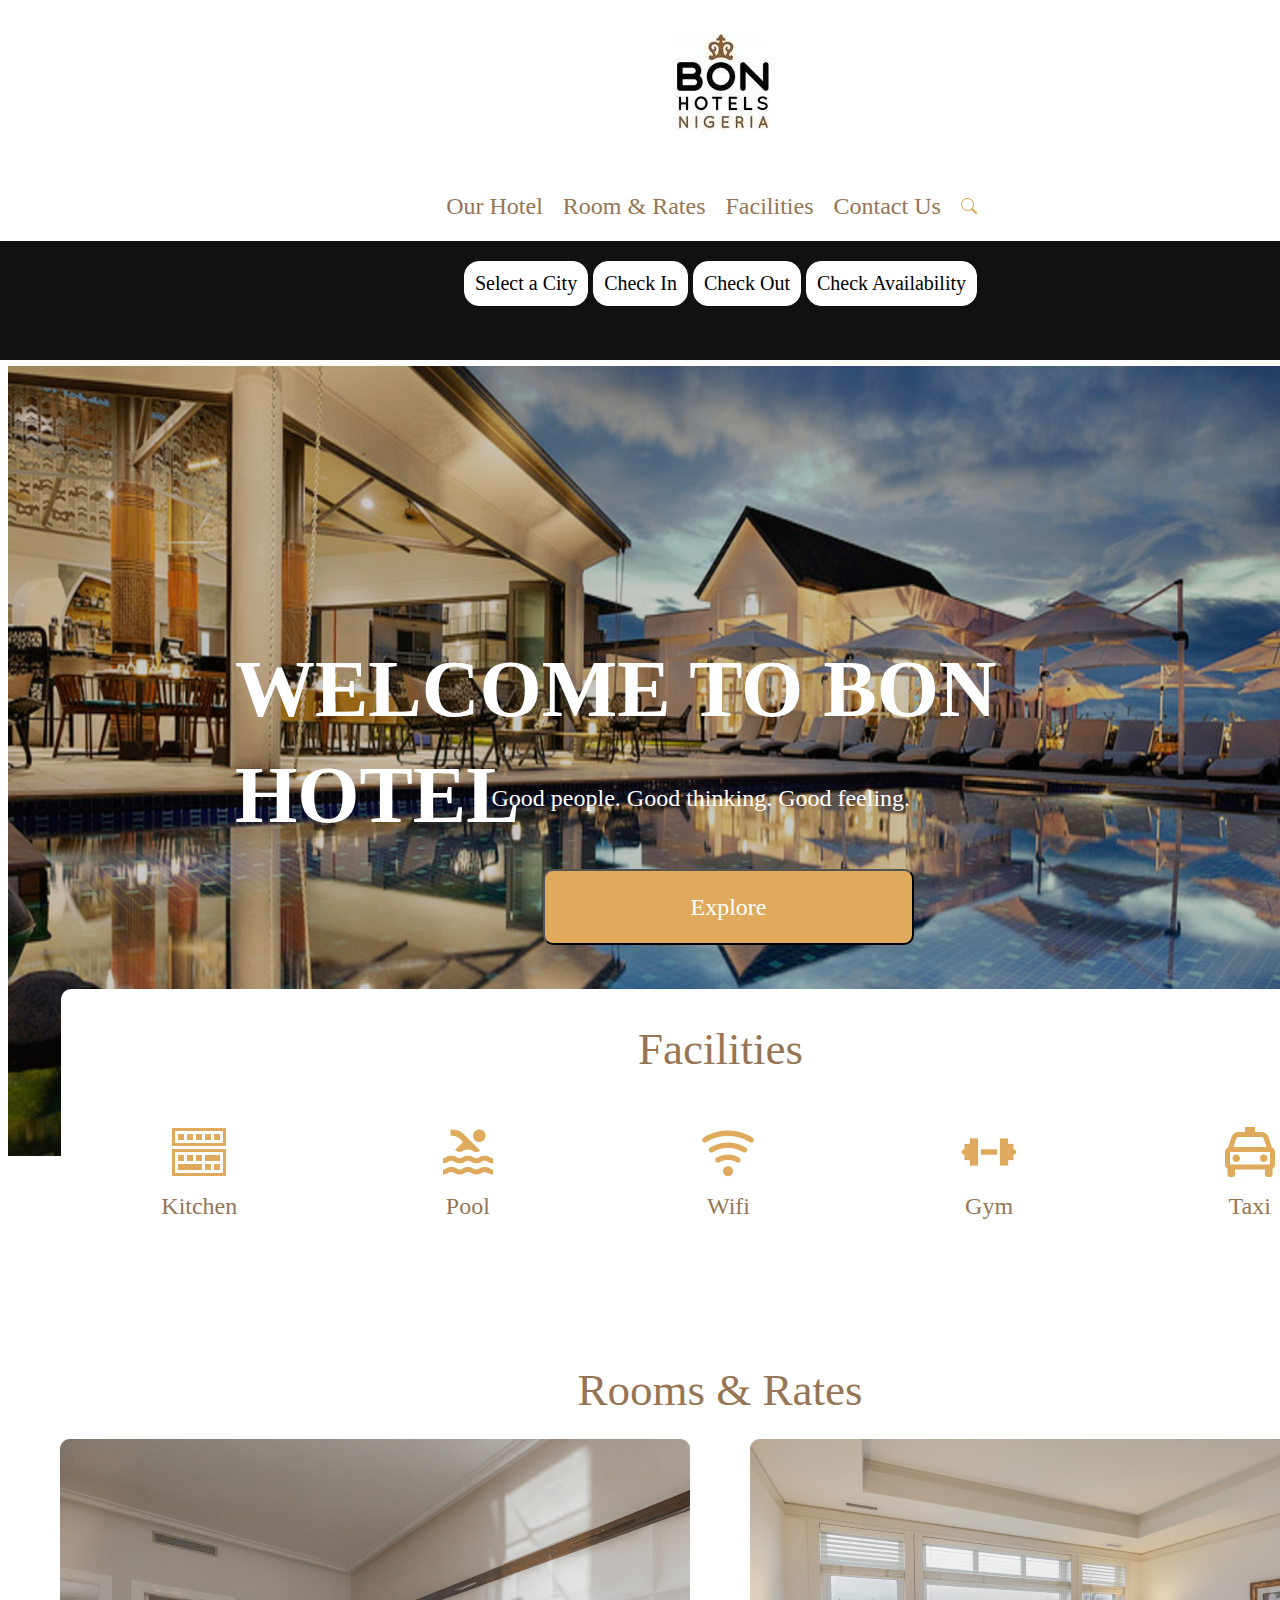
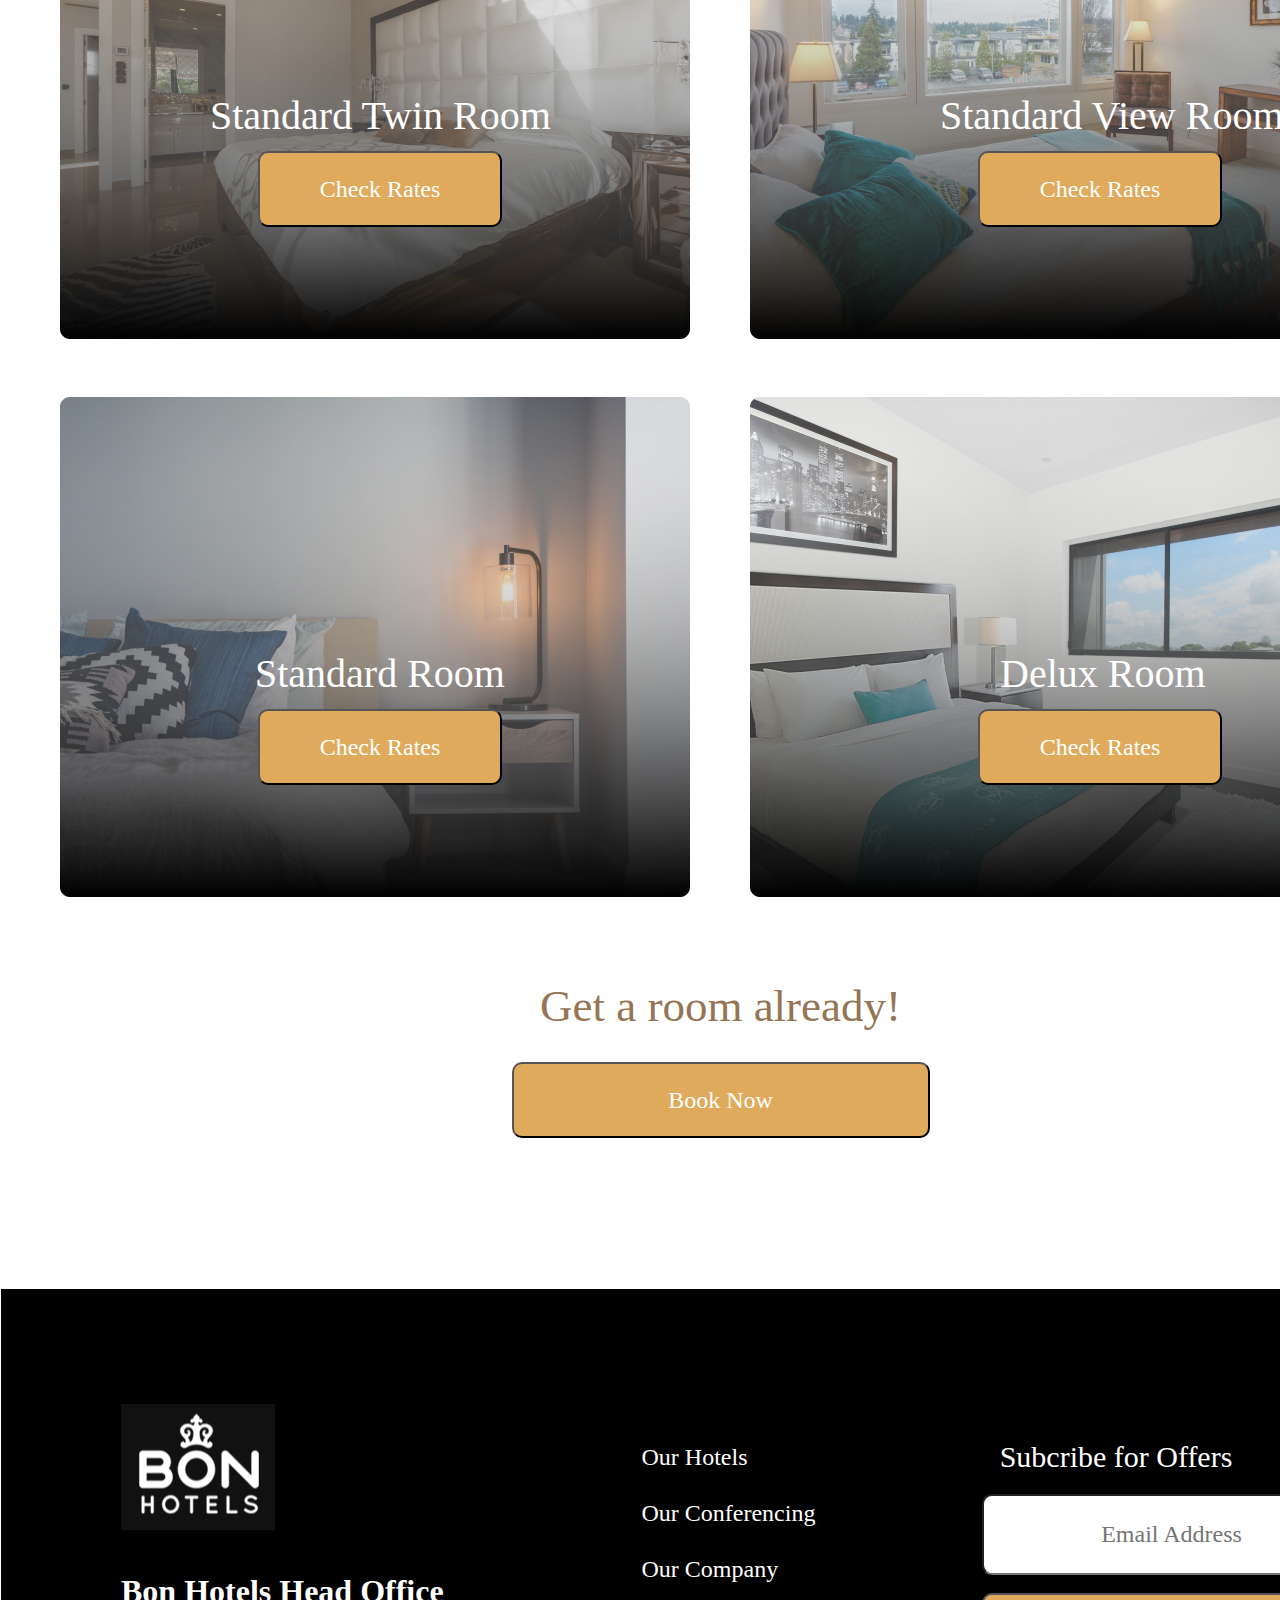
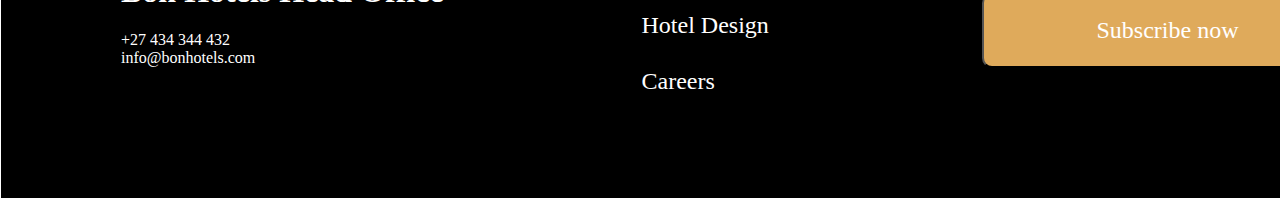
==== commit f157244f: "new changes made" ====
--- a/task1/index.html
+++ b/task1/index.html
@@ -19,7 +19,7 @@
             <li>Room & Rates</li>
             <li>Facilities</li>
             <li>Contact Us</li>
-            <li></li>
+            <li><img src="bi_search.png" alt="icon for search button"></li>
         </ul>
     
     </nav>
@@ -118,5 +118,33 @@
         <button>Book Now</button>
     </div>
     
+    <div class="footer">
+        <div class="footer-left">
+            <img src="footer1.png" alt="logo of the hotel">
+            <br><br>
+            <h1>Bon Hotels Head Office</h1>
+            <p>+27 434 344 432 <br>info@bonhotels.com</p>
+            
+        </div>
+        <div class="footer-middle">
+            <p>Our Hotels
+                <br><br>
+                Our Conferencing
+                <br><br>
+                Our Company
+                <br><br>
+                Hotel Design
+                <br><br>
+                Careers</p>
+        </div>
+        <div class="footer-right">
+            <h1>Subcribe for Offers</h1>
+            <input type="email" placeholder="Email Address">
+            <br><br>
+            <button>Subscribe now</button>
+        </div>
+    </div>
+
+
 </body>
 </html>--- a/task1/index.css
+++ b/task1/index.css
@@ -1,6 +1,6 @@
-/* body{
-    background-color: white;
-} */
+body{
+    width: 100%;
+}
 
 
 one{
@@ -227,7 +227,6 @@
   
 
 
-
 .five .main{
   text-align: center;
   position: absolute;
@@ -431,4 +430,143 @@
 color: #FFFFFF;
 
 mix-blend-mode: normal;
-  }+  }
+
+
+.footer{
+  background-color: black;
+  color: white;
+  position: absolute;
+width: 1440px;
+height: 469px;
+left: 1px;
+top: 2889px;
+}
+
+.footer {
+  padding: 20px;
+  display: flex;
+  justify-content: space-between;
+  align-items: center;
+}
+
+.footer-left,
+.footer-middle,
+.footer-right {
+  flex-basis: 30%;
+}
+
+
+.footer-left{
+  margin-left: 100px;
+}
+
+.footer-right{
+  margin-right: 100px;
+}
+
+.footer-left h1 p{
+  /* position: absolute; */
+width: 263px;
+height: 83px;
+left: 60px;
+top: 3144px;
+
+font-family: 'Ubuntu';
+font-style: normal;
+font-weight: 500;
+font-size: 24px;
+line-height: 28px;
+
+color: #FFFFFF;
+
+mix-blend-mode: normal;
+}
+
+.footer-left img{
+
+width: 154px;
+height: 126px;
+left: 56px;
+top: 2950px;
+}
+
+.footer-middle {
+  width: 194px;
+height: 249px;
+left: 555px;
+top: 2950px;
+
+font-family: 'Ubuntu';
+font-style: normal;
+font-weight: 400;
+font-size: 24px;
+line-height: 28px;
+
+color: #FFFFFF;
+
+mix-blend-mode: normal;
+margin-left: 180px;
+
+}
+
+.footer-right button{
+  width: 371px;
+height: 75px;
+left: 1000px;
+top: 3103px;
+
+background: #DFAA5B;
+border-radius: 10px;
+font-family: 'Ubuntu';
+font-style: normal;
+font-weight: 500;
+font-size: 24px;
+line-height: 28px;
+/* identical to box height */
+
+
+color: #FFFFFF;
+
+mix-blend-mode: normal;
+}
+
+.footer-right h1{
+
+width: 268px;
+height: 34px;
+left: 1000px;
+top: 2950px;
+
+font-family: 'Ubuntu';
+font-style: normal;
+font-weight: 500;
+font-size: 30px;
+line-height: 34px;
+
+color: #FFFFFF;
+
+mix-blend-mode: normal;
+text-align: center;
+}
+
+input{
+  width: 371px;
+height: 75px;
+left: 1000px;
+top: 3004px;
+
+background: #FFFFFF;
+border-radius: 10px;
+text-align: center;
+
+font-family: 'Ubuntu';
+font-style: normal;
+font-weight: 300;
+font-size: 24px;
+line-height: 28px;
+/* identical to box height */
+
+
+color: rgba(0, 0, 0, 0.5);
+}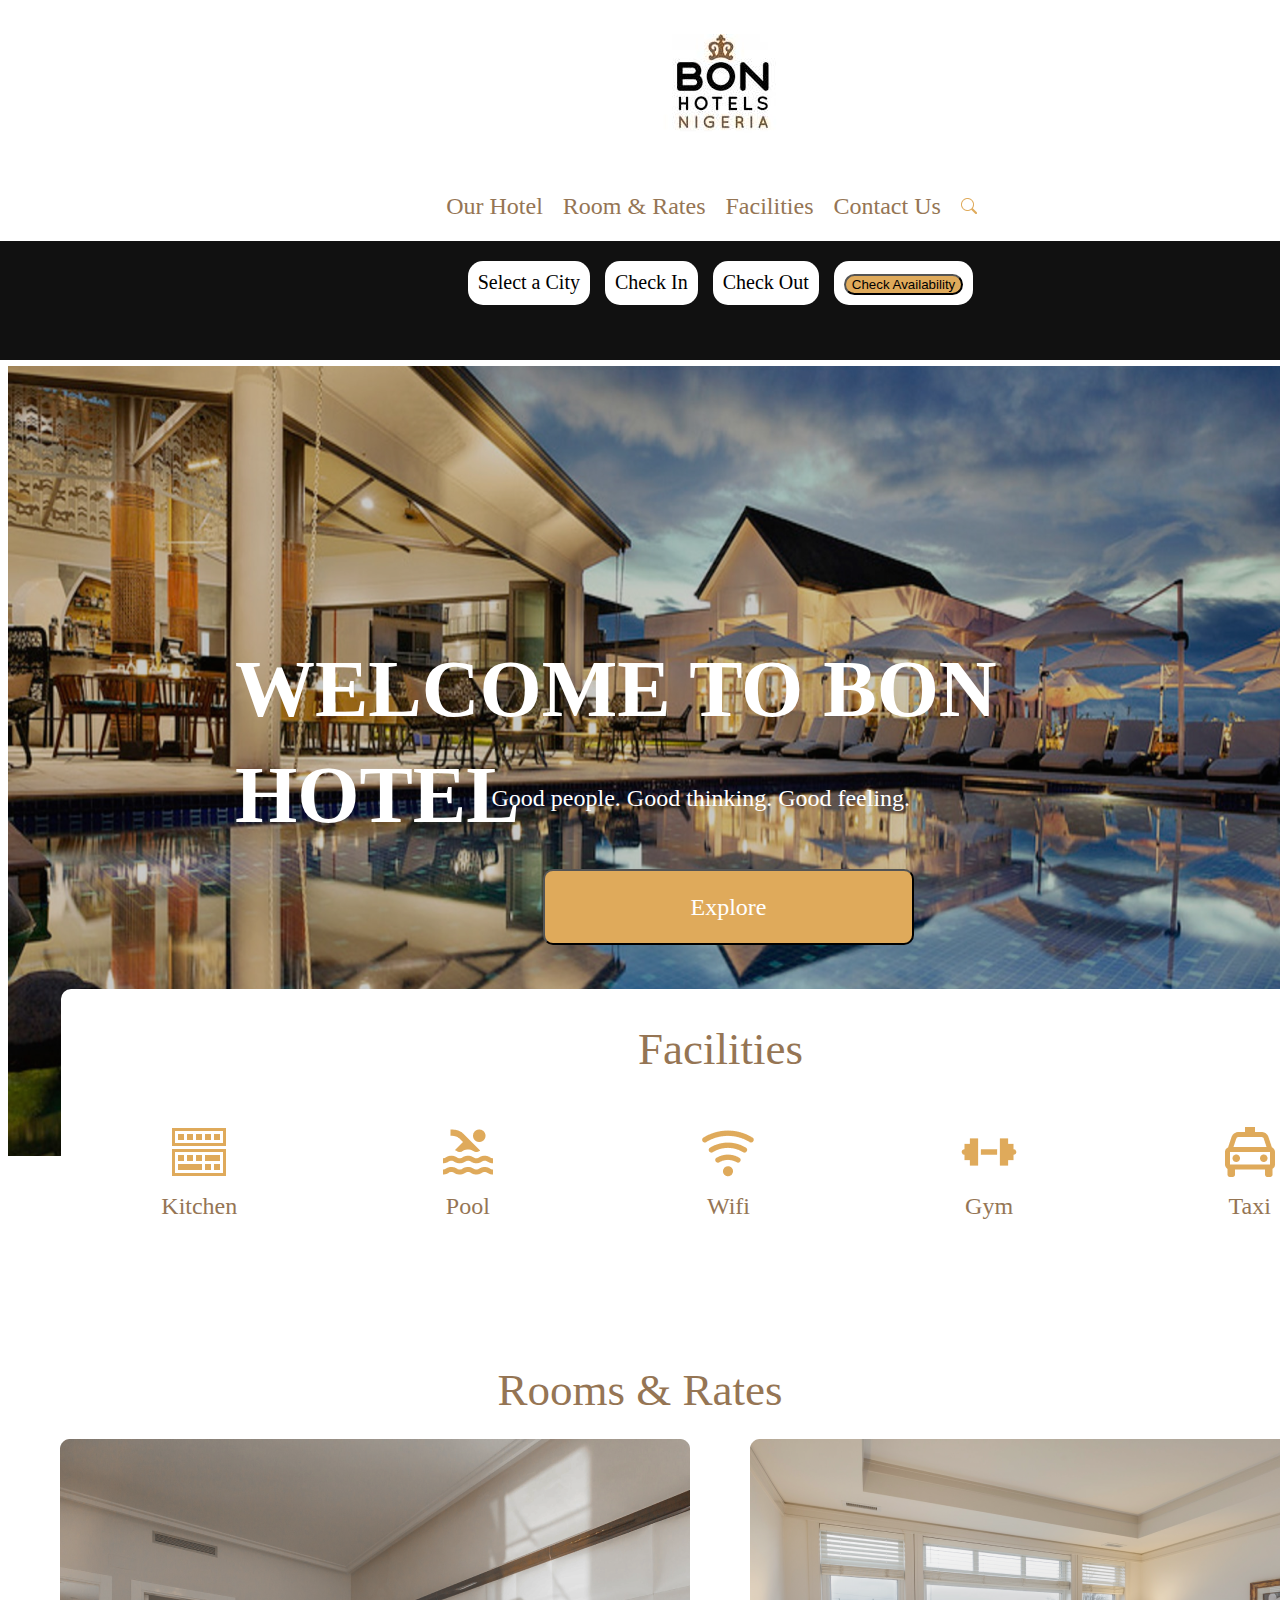
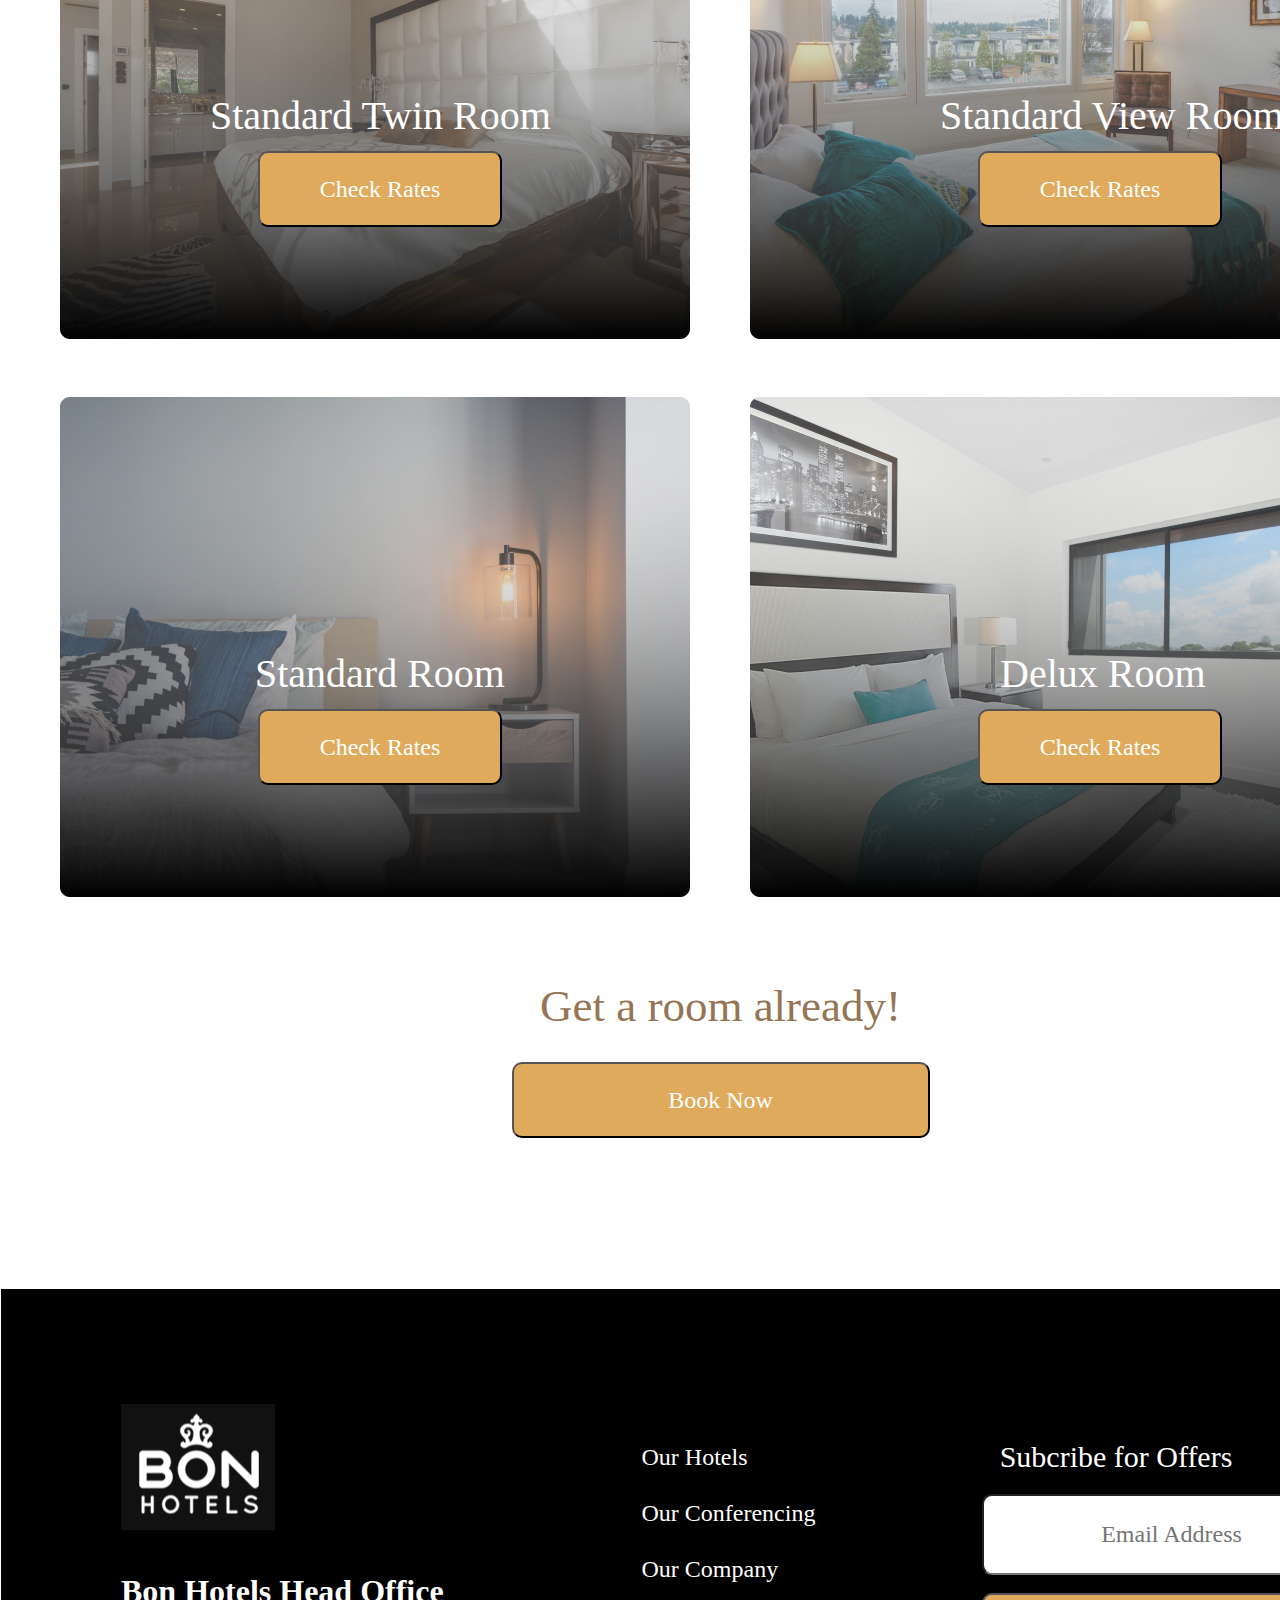
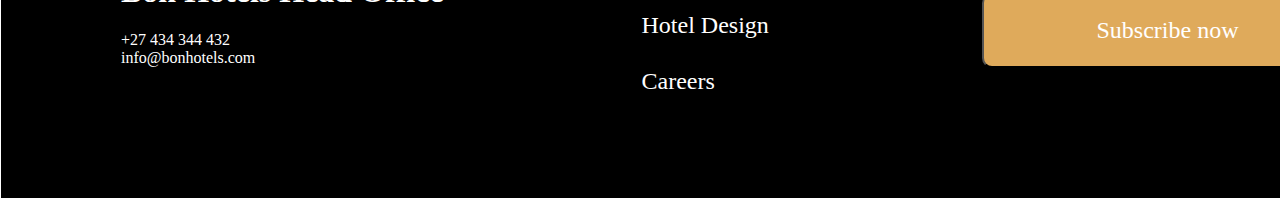
==== commit 3dd7b73e: "new changes made" ====
--- a/task1/index.html
+++ b/task1/index.html
@@ -29,7 +29,7 @@
             <li>Select a City</li>
             <li>Check In</li>
             <li>Check Out</li>
-            <li>Check Availability</li>
+            <li><button>Check Availability</button></li>
         </ul>
     </div>
 
@@ -75,7 +75,7 @@
     <div class="five">
         <h1 class="main">
             Rooms & Rates
-        </h1>
+        </h1><br>
 
         <div class="room1">
             <img src="r1.png" alt="picture of room">
--- a/task1/index.css
+++ b/task1/index.css
@@ -1,13 +1,13 @@
 body{
     width: 100%;
 }
-
 
 one{
     background-color: white;
     width: 100%;
     height: auto;
 }
+
 .one img{
     position: absolute;
     width: 151px;
@@ -16,9 +16,7 @@
     top: 34px;
 }
 
-
 nav{
-
     position: absolute;
     width: 653px;
     height: 28px;
@@ -34,8 +32,6 @@
     letter-spacing: 0em;
     text-align: left;
     border-radius: nullpx;
-
-
 }
 
 nav ul {
@@ -50,208 +46,188 @@
 }
 
 
-
 /* for second div */
 
 .two {
-
-  position: absolute;
-width: 1441px;
-height: 119px;
-left: 0px;
-top: 241px;
-background: #111111;
-bottom: 241px;
-font-size: 20px;
-
+  position: absolute;
+  width: 1441px;
+  height: 119px;
+  left: 0px;
+  top: 241px;
+  background: #111111;
+  bottom: 241px;
+  font-size: 20px;
 }
 
 .two ul {
-
-    display: flex;
-    justify-content: center;
-    list-style: none;
-    padding: 0;
-
+  display: flex;
+  justify-content: center;
+  list-style: none;
+  padding: 0;
 }
 
 .two li {
     padding: 10px;
-    border: 1px solid white;
     background-color: white;
     border-radius: 15px;
-    margin-right: 5px;
-
-    
+    margin-right: 15px;    
 }
 
 .two li:last-child {
     margin-right: 0;
 }
 
+.two button{
+  background-color: #DFAA5B;
+  border-radius: 15px;
+}
 
 .three {
-    position: relative;
-    width: 1441px;
-    height: 790px;
-    left: 0;
-    top: 358px;
-    display: flex;
-    align-items: center;
-    justify-content: center;
-    background: linear-gradient(0deg, rgba(7, 7, 7, 0.22), rgba(7, 7, 7, 0.22)), url(.jpg);
-  }
+  position: relative;
+  width: 1441px;
+  height: 790px;
+  left: 0;
+  top: 358px;
+  display: flex;
+  align-items: center;
+  justify-content: center;
+  background: linear-gradient(0deg, rgba(7, 7, 7, 0.22), rgba(7, 7, 7, 0.22)), url(.jpg);
+}
+
+.three img {
+  display: block;
+  max-width: 100%;
+  height: auto;
+}
+
+.three h1 {
+  position: absolute;
+  top: calc(50% - 73px);
+  left: 50%;
+  transform: translate(-50%, -50%);
+  width: 987px;
+  font-family: 'Segoe UI';
+  font-style: normal;
+  font-weight: 700;
+  font-size: 80px;
+  line-height: 106px;
+  color: #FFFFFF;
+  mix-blend-mode: normal;
+}
+
+.three p {
+  position: absolute;
+  top: calc(50% + 13px);
+  left: 50%;
+  transform: translate(-50%, -50%);
+  width: 474px;
+  font-family: 'Ubuntu';
+  font-style: normal;
+  font-weight: 500;
+  font-size: 24px;
+  line-height: 28px;
+  color: #FFFFFF;
+  mix-blend-mode: normal;
+}
+
   
-  .three img {
-    display: block;
-    max-width: 100%;
-    height: auto;
-  }
-  
-  .three h1 {
-    position: absolute;
-    top: calc(50% - 73px); /* Adjusted the top value to move higher */
-    left: 50%;
-    transform: translate(-50%, -50%);
-    width: 987px;
-    /* height: 106px;
-    left: 244px;
-    top: 681px; */
-    font-family: 'Segoe UI';
-    font-style: normal;
-    font-weight: 700;
-    font-size: 80px;
-    line-height: 106px;
-    color: #FFFFFF;
-    mix-blend-mode: normal;
-  }
-  
-  .three p {
-    position: absolute;
-    top: calc(50% + 13px); /* Adjusted the top value to move higher */
-    left: 50%;
-    transform: translate(-50%, -50%);
-    width: 474px;
-    /* height: 28px;
-    left: 474px;
-    top: 784px; */
-    font-family: 'Ubuntu';
-    font-style: normal;
-    font-weight: 500;
-    font-size: 24px;
-    line-height: 28px;
-    /* identical to box height */
-    color: #FFFFFF;
-    mix-blend-mode: normal;
-  }
-  
-  .explore-button{
-    position: absolute;
-
-font-family: 'Ubuntu';
-font-style: normal;
-font-weight: 500;
-font-size: 24px;
-line-height: 28px;
-/* identical to box height */
-
-
-color: #FFFFFF;
-
-mix-blend-mode: normal;
-    position: absolute;
-width: 371px;
-height: 76px;
-left: 535px;
-top: 503px;
-
-background: #DFAA5B;
-border-radius: 10px;
-  }
-
-
-
-  .four {
-    position: absolute;
-    width: 1319px;
-    height: 289px;
-    left: 61px;
-    top: 989px;
-    background: #FFFFFF;
-    border-radius: 10px;
-    display: flex; 
-    flex-wrap: wrap;
-    justify-content: space-around;
-    align-items: center;
-    color: #957554;
-    
-  }
-  
-  .four h1 {
-    flex-basis: 100%;
-    text-align: center;
-    margin: 0;
-    font-family: 'Ubuntu';
-    font-style: normal;
-    font-weight: 500;
-    font-size: 45px;
-    line-height: 52px;
-    color: #957554;
-    mix-blend-mode: normal;
-    margin-top: 20px;
-  }
-  
-  .four .flex {
-    display: flex;
-    flex-direction: column;
-    align-items: center;
-    justify-content: center;
-    margin: 20px;
-  }
-  
-  .four .flex img {
-    max-width: 100%;
-    height: auto;
-  }
-  
-  .four .flex p {
-    font-family: 'Ubuntu';
-    font-style: normal;
-    font-weight: 400;
-    font-size: 24px;
-    line-height: 28px;
-    color: #957554;
-    mix-blend-mode: normal;
-    margin-top: 10px;
-  }
-  
-
-
-.five .main{
+.explore-button{
+  position: absolute;
+  font-family: 'Ubuntu';
+  font-style: normal;
+  font-weight: 500;
+  font-size: 24px;
+  line-height: 28px;
+  color: #FFFFFF;
+  mix-blend-mode: normal;
+  position: absolute;
+  width: 371px;
+  height: 76px;
+  left: 535px;
+  top: 503px;
+  background: #DFAA5B;
+  border-radius: 10px;
+}
+
+.four {
+  position: absolute;
+  width: 1319px;
+  height: 289px;
+  left: 61px;
+  top: 989px;
+  background: #FFFFFF;
+  border-radius: 10px;
+  display: flex;
+  flex-wrap: wrap;
+  justify-content: space-around;
+  align-items: center;
+  color: #957554;
+}
+
+.four h1 {
+  flex-basis: 100%;
   text-align: center;
-  position: absolute;
-width: 312px;
-height: 52px;
-left: 564px;
-top: 1334px;
-
-font-family: 'Ubuntu';
-font-style: normal;
-font-weight: 500;
-font-size: 45px;
-line-height: 52px;
-color: #957554;
-mix-blend-mode: normal;
-}
-
-.five h1{
-  font-family: 'Ubuntu';
-font-style: normal;
-font-weight: 500;
-font-size: 40px;
-line-height: 46px;
-color: #FFFFFF;
-mix-blend-mode: normal;
+  margin: 0;
+  font-family: 'Ubuntu';
+  font-style: normal;
+  font-weight: 500;
+  font-size: 45px;
+  line-height: 52px;
+  color: #957554;
+  mix-blend-mode: normal;
+  margin-top: 20px;
+}
+
+.four .flex {
+  display: flex;
+  flex-direction: column;
+  align-items: center;
+  justify-content: center;
+  margin: 20px;
+}
+
+.four .flex img {
+  max-width: 100%;
+  height: auto;
+}
+
+.four .flex p {
+  font-family: 'Ubuntu';
+  font-style: normal;
+  font-weight: 400;
+  font-size: 24px;
+  line-height: 28px;
+  color: #957554;
+  mix-blend-mode: normal;
+  margin-top: 10px;
+}
+
+.five .main {
+  text-align: center;
+  position: absolute;
+  width: 312px;
+  height: 52px;
+  left: 50%;
+  top: 1334px;
+  transform: translateX(-50%);
+  font-family: 'Ubuntu';
+  font-style: normal;
+  font-weight: 500;
+  font-size: 45px;
+  line-height: 52px;
+  color: #957554;
+  mix-blend-mode: normal;
+}
+
+
+.five h1 {
+  font-family: 'Ubuntu';
+  font-style: normal;
+  font-weight: 500;
+  font-size: 40px;
+  line-height: 46px;
+  color: #FFFFFF;
+  mix-blend-mode: normal;
 }
 
 .five button{
@@ -269,64 +245,56 @@
   mix-blend-mode: normal;
 }
 
-
-
-.room1{
-  position: absolute;
-width: 630px;
-height: 500px;
-left: 60px;
-top: 1439px;
-mix-blend-mode: normal;
-border-radius: 10px;
-}
-
-.room1 h1{
-position: absolute;
-left: 150px;
-top: 50%;
-transform: translateY(-50%);
-
-}
-
-.room1 button{
-  position: absolute;
-width: 244px;
-height: 76px;
-left: 320px;
-top: 70%;
-transform: translate(-50%, -50%);
-
-}
-
-.room2{
-  position: absolute;
-width: 630px;
-height: 500px;
-left: 750px;
-top: 1439px;
-border-radius: 10px;
-}
-
-
-.room2 h1{
+.room1 {
+  position: absolute;
+  width: 630px;
+  height: 500px;
+  left: 60px;
+  top: 1439px;
+  mix-blend-mode: normal;
+  border-radius: 10px;
+}
+
+.room1 h1 {
+  position: absolute;
+  left: 150px;
+  top: 50%;
+  transform: translateY(-50%);
+}
+
+.room1 button {
+  position: absolute;
+  width: 244px;
+  height: 76px;
+  left: 320px;
+  top: 70%;
+  transform: translate(-50%, -50%);
+}
+
+.room2 {
+  position: absolute;
+  width: 630px;
+  height: 500px;
+  left: 750px;
+  top: 1439px;
+  border-radius: 10px;
+}
+
+.room2 h1 {
   position: absolute;
   left: 190px;
   top: 50%;
   transform: translateY(-50%);
-  
-  }
-  
-  .room2 button{
-    position: absolute;
+}
+
+.room2 button {
+  position: absolute;
   width: 244px;
   height: 76px;
   left: 350px;
   top: 70%;
   transform: translate(-50%, -50%);
-  
-  }
-
+}
 
 .room3{
   position: absolute;
@@ -347,102 +315,83 @@
 
 .room3 button{
   position: absolute;
-width: 244px;
-height: 76px;
-left: 320px;
-top: 70%;
-transform: translate(-50%, -50%);
-
-}
-
-
-
-.room4{
-  position: absolute;
-  width: 1319px;
+  width: 244px;
+  height: 76px;
+  left: 320px;
+  top: 70%;
+  transform: translate(-50%, -50%);
+}
+
+.room4 {
+  position: absolute;
+  width: 630px; /* Adjust the width according to your layout */
   height: 500px;
   left: 750px;
   top: 1997px;
   border-radius: 10px;
 }
 
-
-.room4 h1{
+.room4 h1 {
   position: absolute;
   left: 250px;
   top: 50%;
   transform: translateY(-50%);
-  
-  }
-  
-  .room4 button{
-    position: absolute;
+}
+
+.room4 button {
+  position: absolute;
   width: 244px;
   height: 76px;
   left: 350px;
   top: 70%;
   transform: translate(-50%, -50%);
+}
+
+.six {
+  position: absolute;
+  width: 1319px;
+  height: 277px;
+  left: 61px;
+  top: 2550px;
+  background: #FFFFFF;
+  border-radius: 10px;
+  text-align: center;
+ }
   
-  }
-
-
-
-  .six{
-    position: absolute;
-width: 1319px;
-height: 277px;
-left: 61px;
-top: 2550px;
-
-background: #FFFFFF;
-border-radius: 10px;
-text-align: center;
-  }
-
-
-  .six h1{
-font-family: 'Ubuntu';
-font-style: normal;
-font-weight: 500;
-font-size: 45px;
-line-height: 52px;
-/* identical to box height */
-
-
-color: #957554;
-
-mix-blend-mode: normal;
-  }
-
-  .six button{
-    background: #DFAA5B;
-border-radius: 10px;
-width: 418px;
-height: 76px;
-font-family: 'Ubuntu';
-font-style: normal;
-font-weight: 500;
-font-size: 24px;
-line-height: 28px;
-/* identical to box height */
-
-
-color: #FFFFFF;
-
-mix-blend-mode: normal;
-  }
-
-
-.footer{
+.six h1 {
+  font-family: 'Ubuntu';
+  font-style: normal;
+  font-weight: 500;
+  font-size: 45px;
+  line-height: 52px;
+  color: #957554;
+  mix-blend-mode: normal;
+}
+  
+.six button {
+  background: #DFAA5B;
+  border-radius: 10px;
+  width: 418px;
+  height: 76px;
+  font-family: 'Ubuntu';
+  font-style: normal;
+  font-weight: 500;
+  font-size: 24px;
+  line-height: 28px;
+  color: #FFFFFF;
+  mix-blend-mode: normal;
+}
+  
+.footer {
   background-color: black;
   color: white;
   position: absolute;
-width: 1440px;
-height: 469px;
-left: 1px;
-top: 2889px;
-}
-
+  width: 1440px;
+  height: 469px;
+  left: 1px;
+  top: 2889px;
+}
+  
 .footer {
   padding: 20px;
   display: flex;
@@ -456,7 +405,6 @@
   flex-basis: 30%;
 }
 
-
 .footer-left{
   margin-left: 100px;
 }
@@ -465,108 +413,86 @@
   margin-right: 100px;
 }
 
-.footer-left h1 p{
-  /* position: absolute; */
-width: 263px;
-height: 83px;
-left: 60px;
-top: 3144px;
-
-font-family: 'Ubuntu';
-font-style: normal;
-font-weight: 500;
-font-size: 24px;
-line-height: 28px;
-
-color: #FFFFFF;
-
-mix-blend-mode: normal;
-}
+.footer-left h1 p {
+  width: 263px;
+  height: 83px;
+  left: 60px;
+  top: 3144px;
+  font-family: 'Ubuntu';
+  font-style: normal;
+  font-weight: 500;
+  font-size: 24px;
+  line-height: 28px;
+  color: #FFFFFF;
+  mix-blend-mode: normal;
+}
+
 
 .footer-left img{
-
-width: 154px;
-height: 126px;
-left: 56px;
-top: 2950px;
+  width: 154px;
+  height: 126px;
+  left: 56px;
+  top: 2950px;
 }
 
 .footer-middle {
   width: 194px;
-height: 249px;
-left: 555px;
-top: 2950px;
-
-font-family: 'Ubuntu';
-font-style: normal;
-font-weight: 400;
-font-size: 24px;
-line-height: 28px;
-
-color: #FFFFFF;
-
-mix-blend-mode: normal;
-margin-left: 180px;
-
-}
-
-.footer-right button{
+  height: 249px;
+  left: 555px;
+  top: 2950px;
+  font-family: 'Ubuntu';
+  font-style: normal;
+  font-weight: 400;
+  font-size: 24px;
+  line-height: 28px;
+  color: #FFFFFF;
+  mix-blend-mode: normal;
+  margin-left: 180px;
+}
+
+.footer-right button {
   width: 371px;
-height: 75px;
-left: 1000px;
-top: 3103px;
-
-background: #DFAA5B;
-border-radius: 10px;
-font-family: 'Ubuntu';
-font-style: normal;
-font-weight: 500;
-font-size: 24px;
-line-height: 28px;
-/* identical to box height */
-
-
-color: #FFFFFF;
-
-mix-blend-mode: normal;
-}
-
-.footer-right h1{
-
-width: 268px;
-height: 34px;
-left: 1000px;
-top: 2950px;
-
-font-family: 'Ubuntu';
-font-style: normal;
-font-weight: 500;
-font-size: 30px;
-line-height: 34px;
-
-color: #FFFFFF;
-
-mix-blend-mode: normal;
-text-align: center;
-}
-
-input{
+  height: 75px;
+  left: 1000px;
+  top: 3103px;
+  background: #DFAA5B;
+  border-radius: 10px;
+  font-family: 'Ubuntu';
+  font-style: normal;
+  font-weight: 500;
+  font-size: 24px;
+  line-height: 28px;
+  color: #FFFFFF;
+  mix-blend-mode: normal;
+}
+
+.footer-right h1 {
+  width: 268px;
+  height: 34px;
+  left: 1000px;
+  top: 2950px;
+  font-family: 'Ubuntu';
+  font-style: normal;
+  font-weight: 500;
+  font-size: 30px;
+  line-height: 34px;
+  color: #FFFFFF;
+  mix-blend-mode: normal;
+  text-align: center;
+}
+
+input {
   width: 371px;
-height: 75px;
-left: 1000px;
-top: 3004px;
-
-background: #FFFFFF;
-border-radius: 10px;
-text-align: center;
-
-font-family: 'Ubuntu';
-font-style: normal;
-font-weight: 300;
-font-size: 24px;
-line-height: 28px;
-/* identical to box height */
-
-
-color: rgba(0, 0, 0, 0.5);
-}+  height: 75px;
+  left: 1000px;
+  top: 3004px;
+  background: #FFFFFF;
+  border-radius: 10px;
+  text-align: center;
+  font-family: 'Ubuntu';
+  font-style: normal;
+  font-weight: 300;
+  font-size: 24px;
+  line-height: 28px;
+  color: rgba(0, 0, 0, 0.5);
+}
